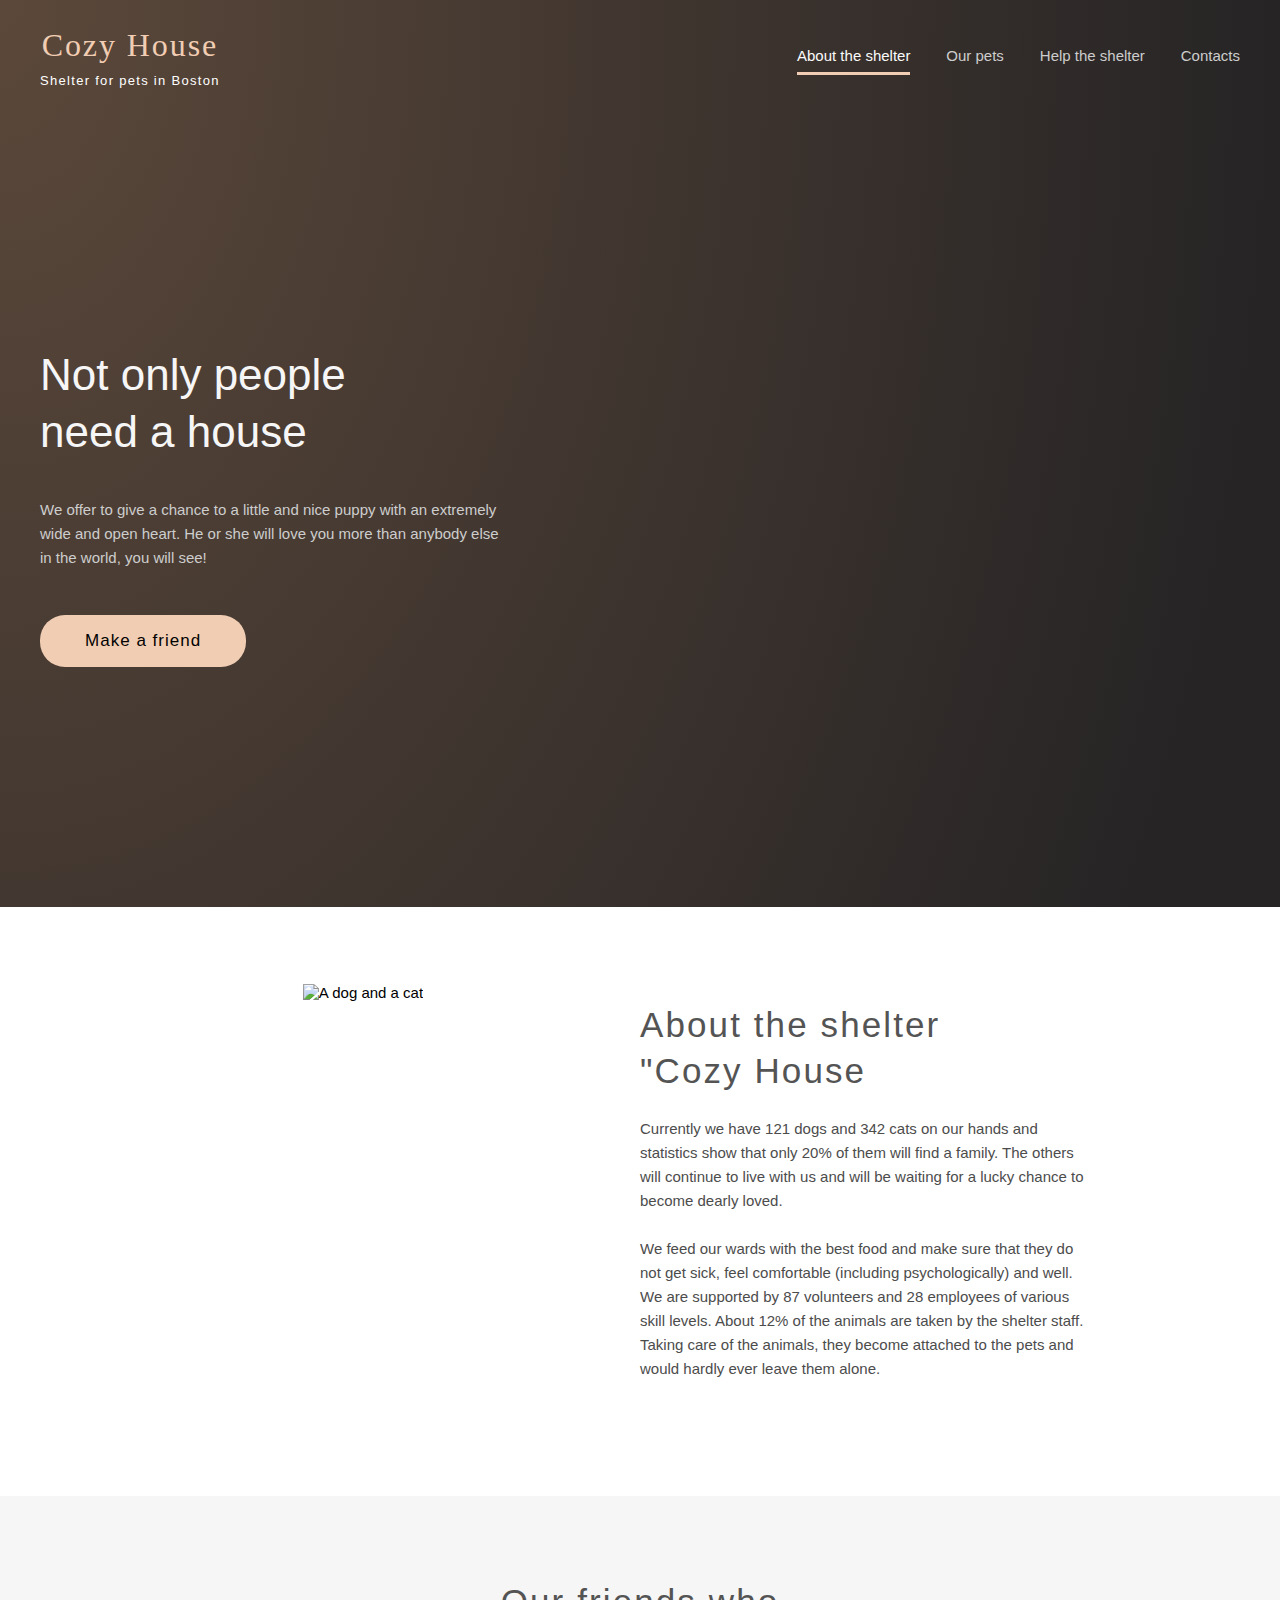
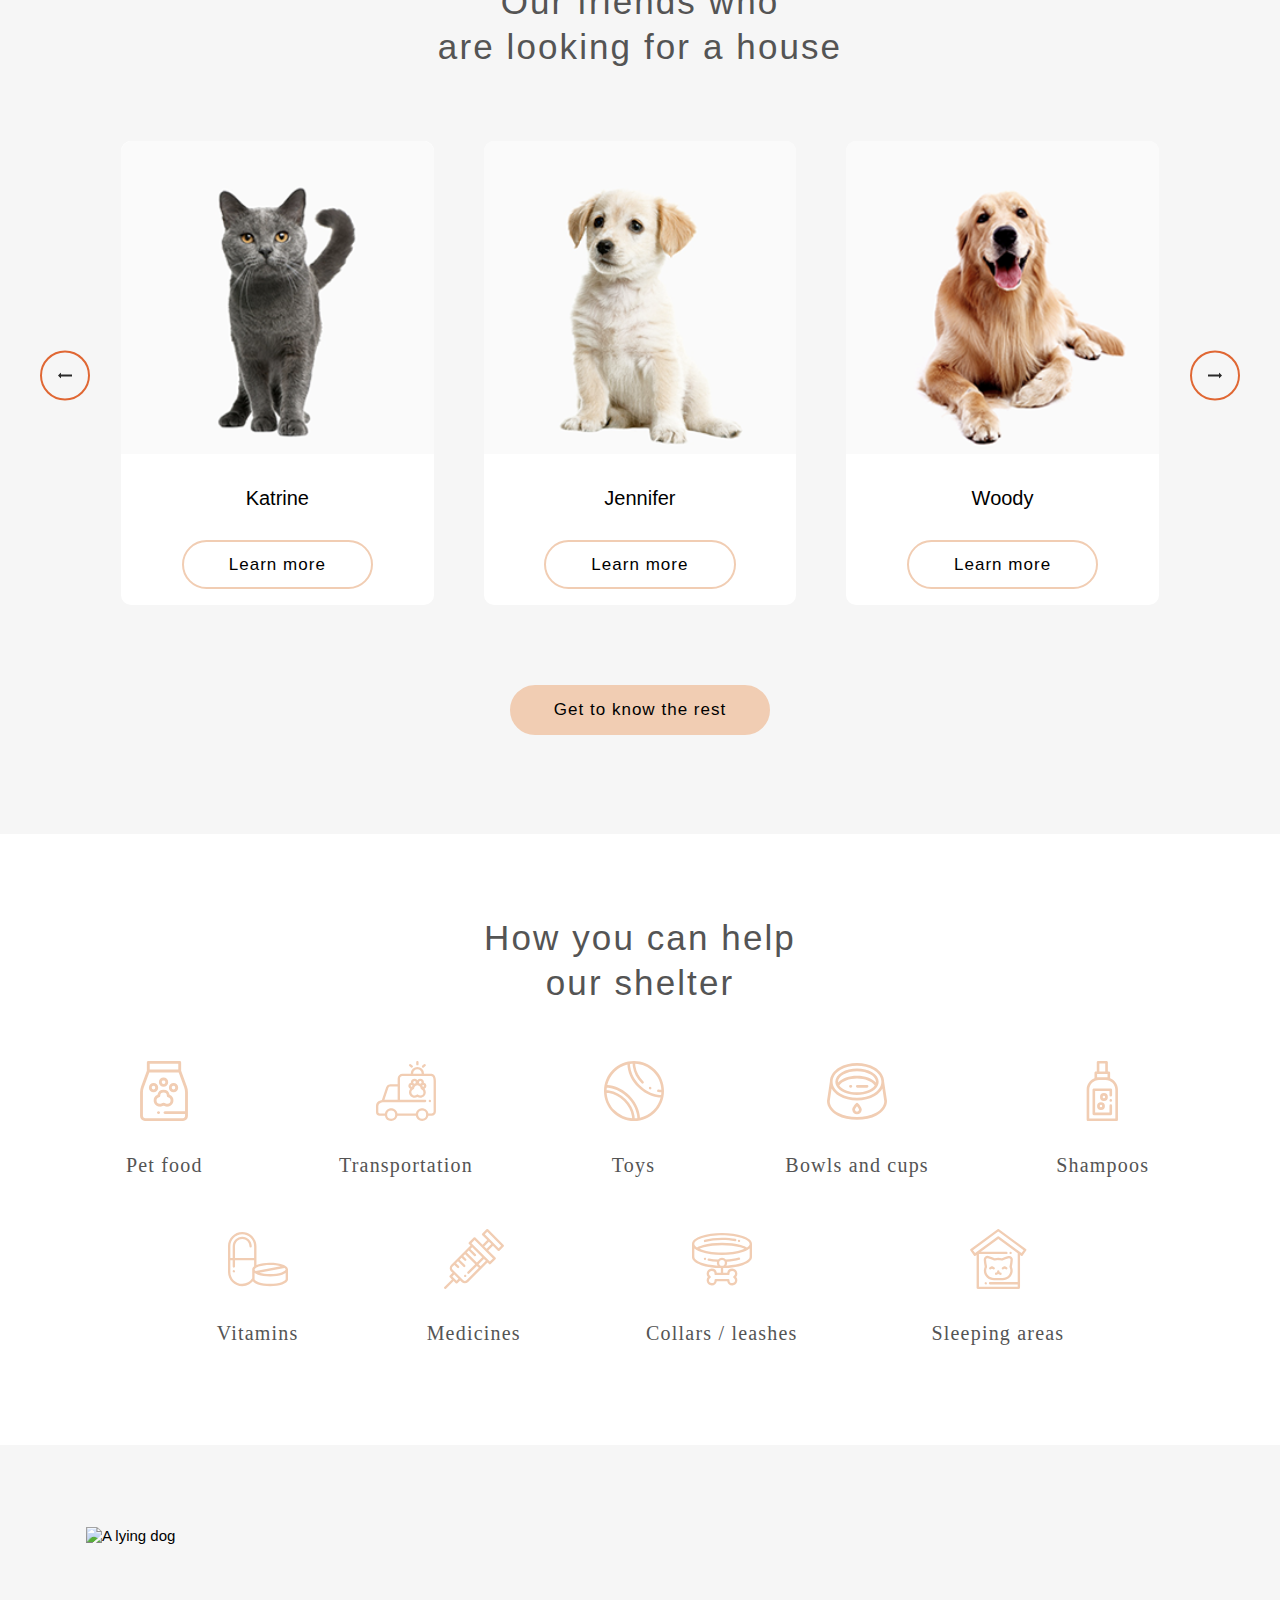
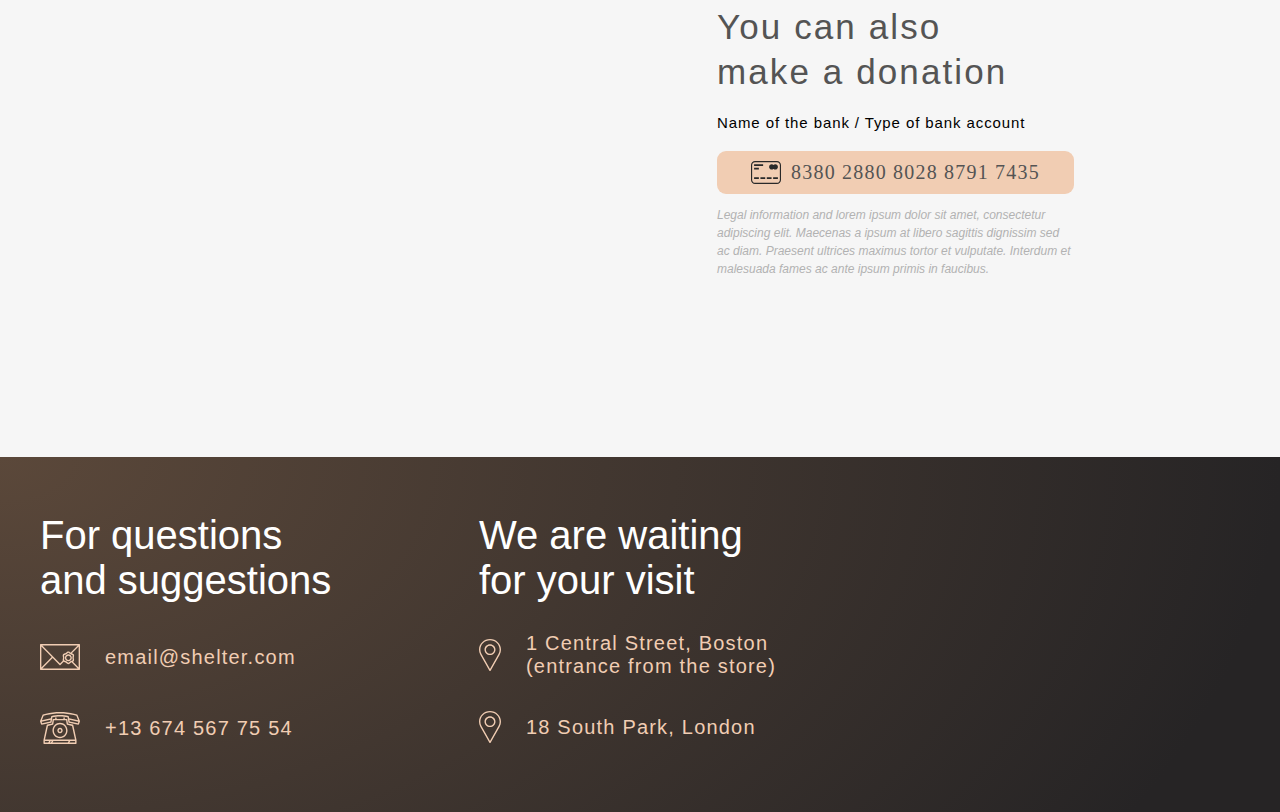
==== shelter/index.html @ 22f63520 "feat: create responsive layout from desktop up to tablet for sections "about", "footer", "in-additio" ====
<!DOCTYPE html>
<html lang="en">

<head>
  <meta charset="UTF-8" />
  <meta http-equiv="X-UA-Compatible" content="IE=edge" />
  <meta name="viewport" content="width=device-width, initial-scale=1.0" />
  <title>Cozy House</title>
  <link rel="icon" href="./assets/icons/favicon.ico" />
  <link rel="stylesheet" href="./css/style.css" />
</head>

<body>
  <div class="start-screen-bg">
    <header class="main-header">
      <div class="container">
        <nav class="nav">
          <a href="#" class="logo">
            <h2 class="logo-title">Cozy House</h2>
            <p class="logo-text">Shelter for pets in Boston</p>
          </a>
          <ul class="menu">
            <li class="menu-item active">
              <a href="#not-only">About the shelter</a>
            </li>
            <li class="menu-item"><a href="/pets.html">Our pets</a></li>
            <li class="menu-item"><a href="#help">Help the shelter</a></li>
            <li class="menu-item"><a href="#main-footer">Contacts</a></li>
          </ul>
        </nav>
      </div>
    </header>
    <section class="not-only" id="not-only">
      <div class="container">
        <div class="not-only-bg">
          <div class="not-only-description">
            <h1 class="section-heading main-heading">
              Not only people need a house
            </h1>
            <p class="not-only-description-paragraph">
              We offer to give a chance to a little and nice puppy with an
              extremely wide and open heart. He or she will love you more than
              anybody else in the world, you will see!
            </p>
            <div class="btn-holder">
              <a class="btn primary-btn" href="#our-friends">Make a friend</a>
            </div>
          </div>
        </div>
      </div>
    </section>
  </div>

  <section class="about">
    <div class="container narrow row">
      <div class="about-image-holder col-50">
        <img src="./assets/img/about-pets.png" class="about-image" alt="A dog and a cat" />
      </div>
      <div class="about-content-holder col-50">
        <h2 class="section-heading about-heading">
          About the shelter<br />
          "Cozy House
        </h2>
        <p class="primary-paragraph">
          Currently we have 121 dogs and 342 cats on our hands and statistics
          show that only 20% of them will find a family. The others will
          continue to live with us and will be waiting for a lucky chance to
          become dearly loved.
        </p>
        <p class="primary-paragraph">
          We feed our wards with the best food and make sure that they do not
          get sick, feel comfortable (including psychologically) and well. We
          are supported by 87 volunteers and 28 employees of various skill
          levels. About 12% of the animals are taken by the shelter staff.
          Taking care of the animals, they become attached to the pets and
          would hardly ever leave them alone.
        </p>
      </div>
    </div>
  </section>

  <section class="our-friends" id="our-friends">
    <div class="container">
      <h2 class="section-heading section-heading-center">
        Our friends who<br />are looking for a house
      </h2>
      <div class="slider row">
        <button class="circle-btn slider-btn left">
          <svg width="14" height="6" viewBox="0 0 14 6" fill="none" xmlns="http://www.w3.org/2000/svg">
            <path d="M14 2V4H3V6L0 3L3 0V2H14Z" fill="#292929" />
          </svg>
        </button>
        <div class="col-33">
          <div class="our-friends-item">
            <img src="./assets/img/pets/katrine.png" alt="Jennifer" />
            <h3>Katrine</h3>
            <a href="" class="secondary-btn">Learn more</a>
          </div>
        </div>
        <div class="col-33">
          <div class="our-friends-item">
            <img src="./assets/img/pets/jennifer.png" alt="Jennifer" />
            <h3>Jennifer</h3>
            <a href="" class="secondary-btn">Learn more</a>
          </div>
        </div>
        <div class="col-33">
          <div class="our-friends-item">
            <img src="./assets/img/pets/woody.png" alt="Jennifer" />
            <h3>Woody</h3>
            <a href="" class="secondary-btn">Learn more</a>
          </div>
        </div>
        <button class="circle-btn slider-btn right">
          <svg width="14" height="6" viewBox="0 0 14 6" fill="none" xmlns="http://www.w3.org/2000/svg">
            <path d="M14 2V4H3V6L0 3L3 0V2H14Z" fill="#292929" />
          </svg>
        </button>
      </div>
    </div>

    <button class="secondary-btn our-friends-btn">
      Get to know the rest
    </button>
  </section>
  <section class="help" id="help">
    <div class="container">
      <h2 class="section-heading section-heading-center">
        How you can help<br />our shelter
      </h2>

      <div class="row">
        <div class="infographic">
          <img src="./assets/icons/icon-pet-food.svg" alt="vitamins" />
          <h3>Pet food</h3>
        </div>
        <div class="infographic">
          <img src="./assets/icons/icon-transportation.svg" alt="vitamins" />
          <h3>Transportation</h3>
        </div>
        <div class="infographic">
          <img src="./assets/icons/icon-toys.svg" alt="vitamins" />
          <h3>Toys</h3>
        </div>
        <div class="infographic">
          <img src="./assets/icons/icon-bowls-and-cups.svg" alt="vitamins" />
          <h3>Bowls and cups</h3>
        </div>
        <div class="infographic">
          <img src="./assets/icons/icon-shampoos.svg" alt="vitamins" />
          <h3>Shampoos</h3>
        </div>
        <div class="infographic">
          <img src="./assets/icons/icon-vitamins.svg" alt="vitamins" />
          <h3>Vitamins</h3>
        </div>
        <div class="infographic">
          <img src="./assets/icons/icon-medicines.svg" alt="vitamins" />
          <h3>Medicines</h3>
        </div>
        <div class="infographic">
          <img src="./assets/icons/icon-collars-leashes.svg" alt="vitamins" />
          <h3>Collars / leashes</h3>
        </div>
        <div class="infographic">
          <img src="./assets/icons/icon-sleeping-area.svg" alt="vitamins" />
          <h3>Sleeping areas</h3>
        </div>
      </div>
    </div>
  </section>
  <section class="in-addition">
    <div class="container narrow">
      <div class="row">
        <div class="col-50 donation-dog-image">
          <img src="./assets/img/donation-dog.png" alt="A lying dog" />
        </div>
        <div class="col-50 text-content">
          <h2 class="section-heading in-addition-heading">
            You can also <br> make a donation
          </h2>
          <h4 class="bank-info">Name of the bank / Type of bank account</h4>
          <div class="bank-card">
            <img class="credit-card-img" src="./assets/icons/credit-card.svg" alt="Credit Card">
            <p class="bank-card-num">8380 2880 8028 8791 7435</p>
          </div>
          <p class="legality-info">Legal information and lorem ipsum dolor sit amet, consectetur adipiscing elit.
            Maecenas a ipsum at libero sagittis dignissim sed ac diam. Praesent ultrices maximus tortor et vulputate.
            Interdum et malesuada fames ac ante ipsum primis in faucibus.</p>
        </div>
      </div>
    </div>
  </section>
  <footer class="main-footer" id="main-footer">
    <div class="container">
      <div class="row">
        <div class="col-33">
          <h2 class="footer-header">
            For questions<br />
            and suggestions
          </h2>
          <div class="footer-content">
            <img src="assets/icons/mail.svg" alt="" class="footer-icon" />
            <span class="footer-content-details">email@shelter.com</span>
          </div>
          <div class="footer-content">
            <img src="assets/icons/phone.svg" alt="" class="footer-icon" />
            <span class="footer-content-details">+13 674 567 75 54 </span>
          </div>
        </div>

        <div class="col-33">
          <h2 class="footer-header">
            We are waiting <br />
            for your visit
          </h2>
          <div class="footer-content right">
            <img src="assets/icons/pin.svg" alt="" class="footer-icon" />
            <span class="footer-content-details">1 Central Street, Boston (entrance from the store)
            </span>
          </div>
          <div class="footer-content right">
            <img src="assets/icons/pin.svg" alt="" class="footer-icon" />
            <span class="footer-content-details">18 South Park, London</span>
          </div>
        </div>
        <div class="col-33 dog-bg"></div>
      </div>
    </div>
  </footer>
</body>

</html>
---- shelter/css/style.css ----
@charset "UTF-8";
/* |SECTION PROPERTIES|  */
/* background colors */
/* font-colors */
/* |FONT PROPERTIES| */
/* font sizes */
/*font weights */
/* Buttons and sections bg colors */
/* || LAYOUT ||  */
article,
aside,
details,
figcaption,
figure,
footer,
header,
hgroup,
nav,
section,
summary {
  display: block;
}

audio,
canvas,
video {
  display: inline-block;
}

audio:not([controls]) {
  display: none;
  height: 0;
}

[hidden], template {
  display: none;
}

html {
  background: #fff;
  color: #000;
  -webkit-text-size-adjust: 100%;
  -ms-text-size-adjust: 100%;
}

html,
button,
input,
select,
textarea {
  font-family: sans-serif;
}

body {
  margin: 0;
}

a {
  background: transparent;
}
a:focus {
  outline: thin dotted;
}
a:hover, a:active {
  outline: 0;
}

h1 {
  font-size: 2em;
  margin: 0.67em 0;
}

h2 {
  font-size: 1.5em;
  margin: 0.83em 0;
}

h3 {
  font-size: 1.17em;
  margin: 1em 0;
}

h4 {
  font-size: 1em;
  margin: 1.33em 0;
}

h5 {
  font-size: 0.83em;
  margin: 1.67em 0;
}

h6 {
  font-size: 0.75em;
  margin: 2.33em 0;
}

abbr[title] {
  border-bottom: 1px dotted;
}

b,
strong {
  font-weight: bold;
}

dfn {
  font-style: italic;
}

mark {
  background: #ff0;
  color: #000;
}

code,
kbd,
pre,
samp {
  font-family: monospace, serif;
  font-size: 1em;
}

pre {
  white-space: pre;
  white-space: pre-wrap;
  word-wrap: break-word;
}

q {
  quotes: "“" "”" "‘" "’";
}

q:before, q:after {
  content: "";
  content: none;
}

small {
  font-size: 80%;
}

sub,
sup {
  font-size: 75%;
  line-height: 0;
  position: relative;
  vertical-align: baseline;
}

sup {
  top: -0.5em;
}

sub {
  bottom: -0.25em;
}

img {
  border: 0;
}

svg:not(:root) {
  overflow: hidden;
}

figure {
  margin: 0;
}

fieldset {
  border: 1px solid #c0c0c0;
  margin: 0 2px;
  padding: 0.35em 0.625em 0.75em;
}

legend {
  border: 0;
  padding: 0;
  white-space: normal;
}

button,
input,
select,
textarea {
  font-family: inherit;
  font-size: 100%;
  margin: 0;
  vertical-align: baseline;
}

button, input {
  line-height: normal;
}

button,
select {
  text-transform: none;
}

button,
html input[type=button],
input[type=reset],
input[type=submit] {
  -webkit-appearance: button;
  cursor: pointer;
}

button[disabled],
input[disabled] {
  cursor: default;
}

button::-moz-focus-inner, input::-moz-focus-inner {
  border: 0;
  padding: 0;
}

textarea {
  overflow: auto;
  vertical-align: top;
}

table {
  border-collapse: collapse;
  border-spacing: 0;
}

input[type=search] {
  -webkit-appearance: textfield;
  -moz-box-sizing: content-box;
  -webkit-box-sizing: content-box;
  box-sizing: content-box;
}
input[type=search]::-webkit-search-cancel-button, input[type=search]::-webkit-search-decoration {
  -webkit-appearance: none;
}
input[type=checkbox], input[type=radio] {
  box-sizing: border-box;
  padding: 0;
}

* {
  box-sizing: border-box;
}

html {
  scroll-behavior: smooth;
}

body {
  font-family: Arial, Helvetica, sans-serif;
  font-size: 15px;
}

ul {
  list-style-type: none;
  margin: 0;
  padding: 0;
}

section {
  padding: 77px 0;
}

img {
  width: 100%;
}

a,
a,
a:visited {
  text-decoration: none;
  color: inherit;
  cursor: pointer;
  font-family: Arial, Helvetica, sans-serif;
}

h1,
h2,
h3,
h4,
h5,
h6 {
  font-family: Georgia, sans-serif;
  font-weight: 400;
}

.section-heading {
  color: #545454;
  font-size: 35px;
  margin-top: 0;
  margin-bottom: 32px;
  letter-spacing: 0.06em;
  line-height: 130%;
}
.section-heading.section-heading-center {
  text-align: center;
  line-height: 45px;
}

.primary-paragraph {
  font-weight: 400;
  font-size: 15px;
  line-height: 24px;
  color: #4C4C4C;
}

/* .secondary-paragraph {
  font-weight: 400;
  font-size: 15px;
  letter-spacing: 0.06em;
  line-height: 110%;
} */
.secondary-btn, .primary-btn {
  font-family: Georgia, sans-serif;
  font-weight: 400;
  font-size: 17px;
  background-color: transparent;
  border-radius: 25px;
  border: 0;
  letter-spacing: 0.06em;
}
.secondary-btn:disabled, .primary-btn:disabled {
  background-color: initial;
  color: #e06733;
}
.active.secondary-btn, .active.primary-btn {
  color: #fff;
  background-color: #e06733;
}

.primary-btn {
  margin-top: 30px;
  padding: 16px 45px;
  background-color: #f1cdb3;
  color: #010201;
  display: inline-block;
}
.primary-btn:hover {
  background-color: #fddcc4;
  transition: all 0.3s;
}
.primary-btn a {
  font-size: 17px;
  font-family: initial;
  letter-spacing: inherit;
}

.secondary-btn {
  font-family: Georgia, sans-serif;
  border: 2px solid #f1cdb3;
  min-width: 187px;
  padding: 13px 45px;
  margin-inline: 15px;
}
.secondary-btn:hover {
  background-color: #fddcc4;
  border-color: #fddcc4;
  transition: all 0.3s;
}

.circle-btn {
  border: #e06733 2px solid;
  border-radius: 50%;
  display: block;
  background-color: transparent;
  width: 50px;
  height: 50px;
}

.our-friends-item {
  text-align: center;
  margin: auto;
  border-radius: 10px;
  background: #ffffff;
  overflow: hidden;
  padding-bottom: 30px;
  margin-top: 30px;
  cursor: pointer;
  transition: all 0.3s;
}
.our-friends-item:hover {
  box-shadow: 0 5px 20px rgba(0, 0, 0, 0.25);
}
.our-friends-item h3 {
  margin: 30px 0 45px;
  font-size: 20px;
}

.container {
  max-width: 1200px;
  margin: auto;
}
.container.narrow {
  max-width: 1108px;
}
@media (max-width: 1200px) {
  .container.narrow {
    max-width: 960px;
  }
}
@media (max-width: 992px) {
  .container.narrow {
    max-width: 430px;
  }
}
@media (max-width: 576px) {
  .container.narrow {
    max-width: 100%;
  }
}
@media (max-width: 1200px) {
  .container {
    max-width: 960px;
  }
}
@media (max-width: 992px) {
  .container {
    max-width: 720px;
  }
}
@media (max-width: 576px) {
  .container {
    max-width: 100%;
    padding: 0 25px;
  }
}

.row {
  display: flex;
  flex-wrap: wrap;
  flex-direction: row;
}

.col-50 {
  width: 50%;
}
@media (max-width: 992px) {
  .col-50 {
    width: 100%;
  }
}

.col-33 {
  width: 33.33%;
}
@media (max-width: 768px) {
  .col-33 {
    width: 100%;
  }
}

.col-25 {
  width: 25%;
}
@media (max-width: 992px) {
  .col-25 {
    width: 50%;
  }
}
@media (max-width: 576px) {
  .col-25 {
    width: 100%;
  }
}

.main-header {
  font-weight: 400;
}
.main-header .nav {
  display: flex;
  flex-wrap: nowrap;
  flex-direction: row;
  justify-content: space-between;
  align-items: center;
  padding-block: 14px;
}
.main-header .nav .logo {
  align-self: flex-start;
  text-align: center;
}
.main-header .nav .logo .logo-title {
  font-family: "Georgia";
  font-style: normal;
  font-size: 32px;
  line-height: 35px;
  letter-spacing: 0.06em;
  color: #F1CDB3;
  margin: 14px 0 10px;
}
.main-header .nav .logo .logo-text {
  font-family: "Arial";
  font-style: normal;
  font-size: 13px;
  line-height: 15px;
  letter-spacing: 0.1em;
  color: #FFFFFF;
  margin: 0;
}
.main-header .nav .menu {
  flex-basis: 443px;
  display: flex;
  flex-wrap: nowrap;
  flex-direction: row;
  justify-content: space-between;
}
.main-header .nav .menu .menu-item {
  font-family: Georgia, sans-serif;
  font-weight: 400;
  padding: 19px 0 8px;
}
.main-header .nav .menu .menu-item.active {
  border-bottom: 3px solid #F1CDB3;
}
.main-header .nav .menu .menu-item.active a {
  color: #FAFAFA;
}
.main-header .nav .menu .menu-item a {
  color: #CDCDCD;
}
.main-header .nav .menu .menu-item a:hover {
  color: #FAFAFA;
  transition: color 0.3s;
}

.not-only {
  padding: 77px 0 0;
}
@media (max-width: 992px) {
  .not-only {
    padding: 0;
  }
}
.not-only .not-only-bg {
  background-image: url(../assets/img/start-screen-puppy.png);
  background-repeat: no-repeat;
  background-position-x: right;
  padding-top: 0;
}
@media (max-width: 992px) {
  .not-only .not-only-bg {
    height: 1065px;
    background-position: 140px bottom;
    background-size: 80%;
    margin: auto;
  }
}
.not-only .not-only-bg .not-only-description {
  max-width: 472px;
  font-size: 20px;
  padding: 167px 0 240px;
  margin-right: auto;
}
@media (max-width: 992px) {
  .not-only .not-only-bg .not-only-description {
    padding: 50px 0;
    margin: auto;
  }
  .not-only .not-only-bg .not-only-description .btn-holder {
    text-align: center;
  }
}
.not-only .not-only-bg .not-only-description .main-heading {
  font-size: 44px;
  font-weight: 400;
  color: #F6F6F6;
  width: 67%;
  line-height: 57px;
  letter-spacing: initial;
  margin-bottom: 38px;
}
.not-only .not-only-bg .not-only-description-paragraph {
  font-family: "Arial";
  font-style: normal;
  font-weight: 400;
  font-size: 15px;
  line-height: 24px;
  color: #cdcdcd;
}

.about {
  padding-bottom: 100px;
}
@media (max-width: 992px) {
  .about {
    padding-top: 60px;
  }
}
.about .about-image-holder {
  text-align: center;
}
@media (max-width: 992px) {
  .about .about-image-holder {
    order: 1;
    margin-top: 60px;
  }
}
.about .about-image-holder .about-image {
  height: 100%;
  width: auto;
}
.about .about-content-holder {
  padding-right: 100px;
}
@media (max-width: 992px) {
  .about .about-content-holder {
    padding: 0;
  }
}
.about .about-content-holder h2 {
  margin-top: 18px;
  margin-bottom: 24px;
}
.about .about-content-holder .primary-paragraph:nth-of-type(1) {
  margin-bottom: 24px;
}

.our-friends {
  position: relative;
  text-align: center;
  padding: 83px 0 99px;
  background: #f6f6f6;
}
.our-friends .our-friends-btn {
  background: #f1cdb3;
  padding: 13px 42px;
}
.our-friends .our-friends-btn:hover {
  background: #fddcc4;
  border-color: #fddcc4;
}
.our-friends .slider {
  padding: 0 56px;
  position: relative;
  margin-bottom: 80px;
  margin-top: 42px;
}
.our-friends .slider .col-33 {
  padding: 0 25px;
}
@media (max-width: 768px) {
  .our-friends .slider .col-33:nth-of-type(1) {
    display: none;
  }
  .our-friends .slider .col-33 {
    width: 50%;
  }
}
.our-friends button.slider-btn {
  position: absolute;
  top: 50%;
  transform: translateY(-15%);
}
.our-friends button.slider-btn svg {
  position: absolute;
  top: 50%;
  left: 50%;
  transform: translate(-50%, -50%);
}
.our-friends button.slider-btn.right {
  right: 0;
}
.our-friends button.slider-btn.right > svg {
  transform: translate(-50%, -50%) rotate(180deg);
}
.our-friends button.slider-btn.left {
  left: 0;
}
.our-friends button.slider-btn.right:hover, .our-friends button.slider-btn.left:hover {
  transition: all 0.3s;
  background: #fddcc4;
  border-color: #fddcc4;
}

.help {
  padding-top: 81px;
  padding-bottom: 48px;
}
.help .section-heading {
  margin-bottom: 56px;
}
.help .row {
  justify-content: center;
  text-align: center;
  padding: 0px 20px 0 7px;
}
.help .row .infographic {
  width: 20%;
  margin-bottom: 32px;
  padding: 0 13px;
}
@media (max-width: 768px) {
  .help .row .infographic {
    width: 33.33%;
  }
}
.help .row .infographic h3 {
  font-size: 20px;
  font-family: "Georgia";
  line-height: 115%;
  letter-spacing: 0.06em;
  color: #545454;
}
.help .row .infographic img {
  max-height: 60px;
  width: auto;
  margin-bottom: 10px;
}
.help .row .infographic:nth-of-type(2) {
  padding-left: 27px;
}
@media (max-width: 768px) {
  .help .row .infographic:nth-of-type(2) {
    padding-left: initial;
  }
}
.help .row .infographic:nth-of-type(4) {
  padding-right: 35px;
}
@media (max-width: 768px) {
  .help .row .infographic:nth-of-type(4) {
    padding-right: initial;
  }
}
.help .row .infographic:nth-of-type(6) {
  padding-right: 61px;
}
@media (max-width: 768px) {
  .help .row .infographic:nth-of-type(6) {
    padding-right: initial;
  }
}
.help .row .infographic:nth-of-type(7) {
  padding-right: 98px;
}
@media (max-width: 768px) {
  .help .row .infographic:nth-of-type(7) {
    padding-right: initial;
  }
}
.help .row .infographic:nth-of-type(8) {
  padding-right: 58px;
  padding-left: 0;
}
@media (max-width: 768px) {
  .help .row .infographic:nth-of-type(8) {
    padding-right: initial;
    padding-left: initial;
  }
}
.help .row .infographic:nth-of-type(9) {
  padding-left: 38px;
}
@media (max-width: 768px) {
  .help .row .infographic:nth-of-type(9) {
    padding-right: initial;
  }
}

.in-addition {
  padding: 82px 0 90px;
  background: #f6f6f6;
}
.in-addition .text-content {
  padding: 77px;
  padding-right: 120px;
}
@media (max-width: 992px) {
  .in-addition .text-content {
    padding: 0 26px;
  }
}
.in-addition .bank-info {
  letter-spacing: 0.06em;
  line-height: 110%;
}
.in-addition .bank-card {
  background-color: #F1CDB3;
  border-radius: 9px;
  display: flex;
  padding: 10px;
  justify-content: center;
}
.in-addition .bank-card .credit-card-img {
  width: initial;
  margin-right: 10px;
}
.in-addition .bank-card .bank-card-num {
  font-family: "Georgia";
  font-size: 20px;
  line-height: 115%;
  letter-spacing: 0.06em;
  color: #545454;
  margin: 0;
}
.in-addition .legality-info {
  font-style: italic;
  font-size: 12px;
  line-height: 150%;
  color: #b2b2b2;
}
.in-addition .in-addition-heading {
  margin-bottom: 16px;
}
@media (max-width: 992px) {
  .in-addition .col-50 {
    width: 100%;
  }
  .in-addition .col-50.donation-dog-image {
    order: 1;
    padding: 75px 0 25px;
    transform: scale(1.2);
  }
}

.pets {
  padding: 100px 0;
}
.pets .row {
  margin: 0 -15px;
}
.pets .col-25 {
  padding: 0 15px;
}
.pets .pagination {
  display: flex;
  flex-wrap: wrap;
  flex-direction: row;
  justify-content: center;
  margin-top: 70px;
}
.pets .pagination .pagination-link {
  margin: 0 11px;
  position: relative;
  line-height: 50px;
  text-align: center;
  letter-spacing: 2px;
  font-weight: 700;
  font-size: 22px;
}
.pets .pagination .pagination-link span {
  position: absolute;
  font-family: Georgia, "Times New Roman", Times, serif;
  font-size: 20px;
  line-height: 78%;
  color: #292929;
  letter-spacing: 0.06em;
  top: 50%;
  left: 50%;
  transform: translate(-50%, -50%);
}

.main-footer {
  background: url("../assets/img/noise_transparent.png"), radial-gradient(100% 215.42% at 0% 0%, #5b483a 0%, #262425 100%);
  /*   .footer-content:nth-child(2):first-of-type {
    padding-top: 20px;
  } */
}
@media (max-width: 992px) {
  .main-footer .container {
    max-width: 640px;
  }
}
.main-footer .col-33 {
  padding-bottom: 45px;
  padding-top: 56px;
}
@media (max-width: 992px) {
  .main-footer .col-33 {
    width: 50%;
    padding-top: 30px;
  }
}
.main-footer .col-33:nth-of-type(3) {
  margin-top: 45px;
  margin-bottom: 5px;
}
@media (max-width: 992px) {
  .main-footer .col-33:nth-of-type(3) {
    margin-top: 0;
  }
}
.main-footer .col-33:nth-of-type(2),
.main-footer .col-33:nth-of-type(3) {
  padding-left: 39px;
}
@media (max-width: 992px) {
  .main-footer .col-33:nth-of-type(2),
.main-footer .col-33:nth-of-type(3) {
    padding-left: 20px;
  }
}
.main-footer .dog-bg {
  background-image: url("../assets/img/footer-puppy.png");
  background-size: contain;
  background-position: right;
  background-repeat: no-repeat;
  min-height: 300px;
}
@media (max-width: 992px) {
  .main-footer .dog-bg {
    width: 100%;
    background-position: center;
  }
}
.main-footer .footer-header {
  color: #fff;
  font-size: 40px;
  margin-top: 0;
  margin-bottom: 20px;
}
.main-footer .footer-content {
  font-size: 20px;
  line-height: 23px;
  color: #F1CDB3;
  letter-spacing: 0.06em;
  display: flex;
  align-items: center;
  padding: 21px 0px;
  font-family: Georgia, sans-serif;
}
.main-footer .footer-content.right {
  padding: 9px 0 24px;
}
.main-footer .footer-content .footer-icon {
  height: 100%;
  width: auto;
}
.main-footer .footer-content .footer-content-details {
  margin-left: 25px;
}

.start-screen-bg {
  background: url("../assets/img/noise_transparent.png"), radial-gradient(100% 215.42% at 0% 0%, #5b483a 0%, #262425 100%);
}/*# sourceMappingURL=style.css.map */
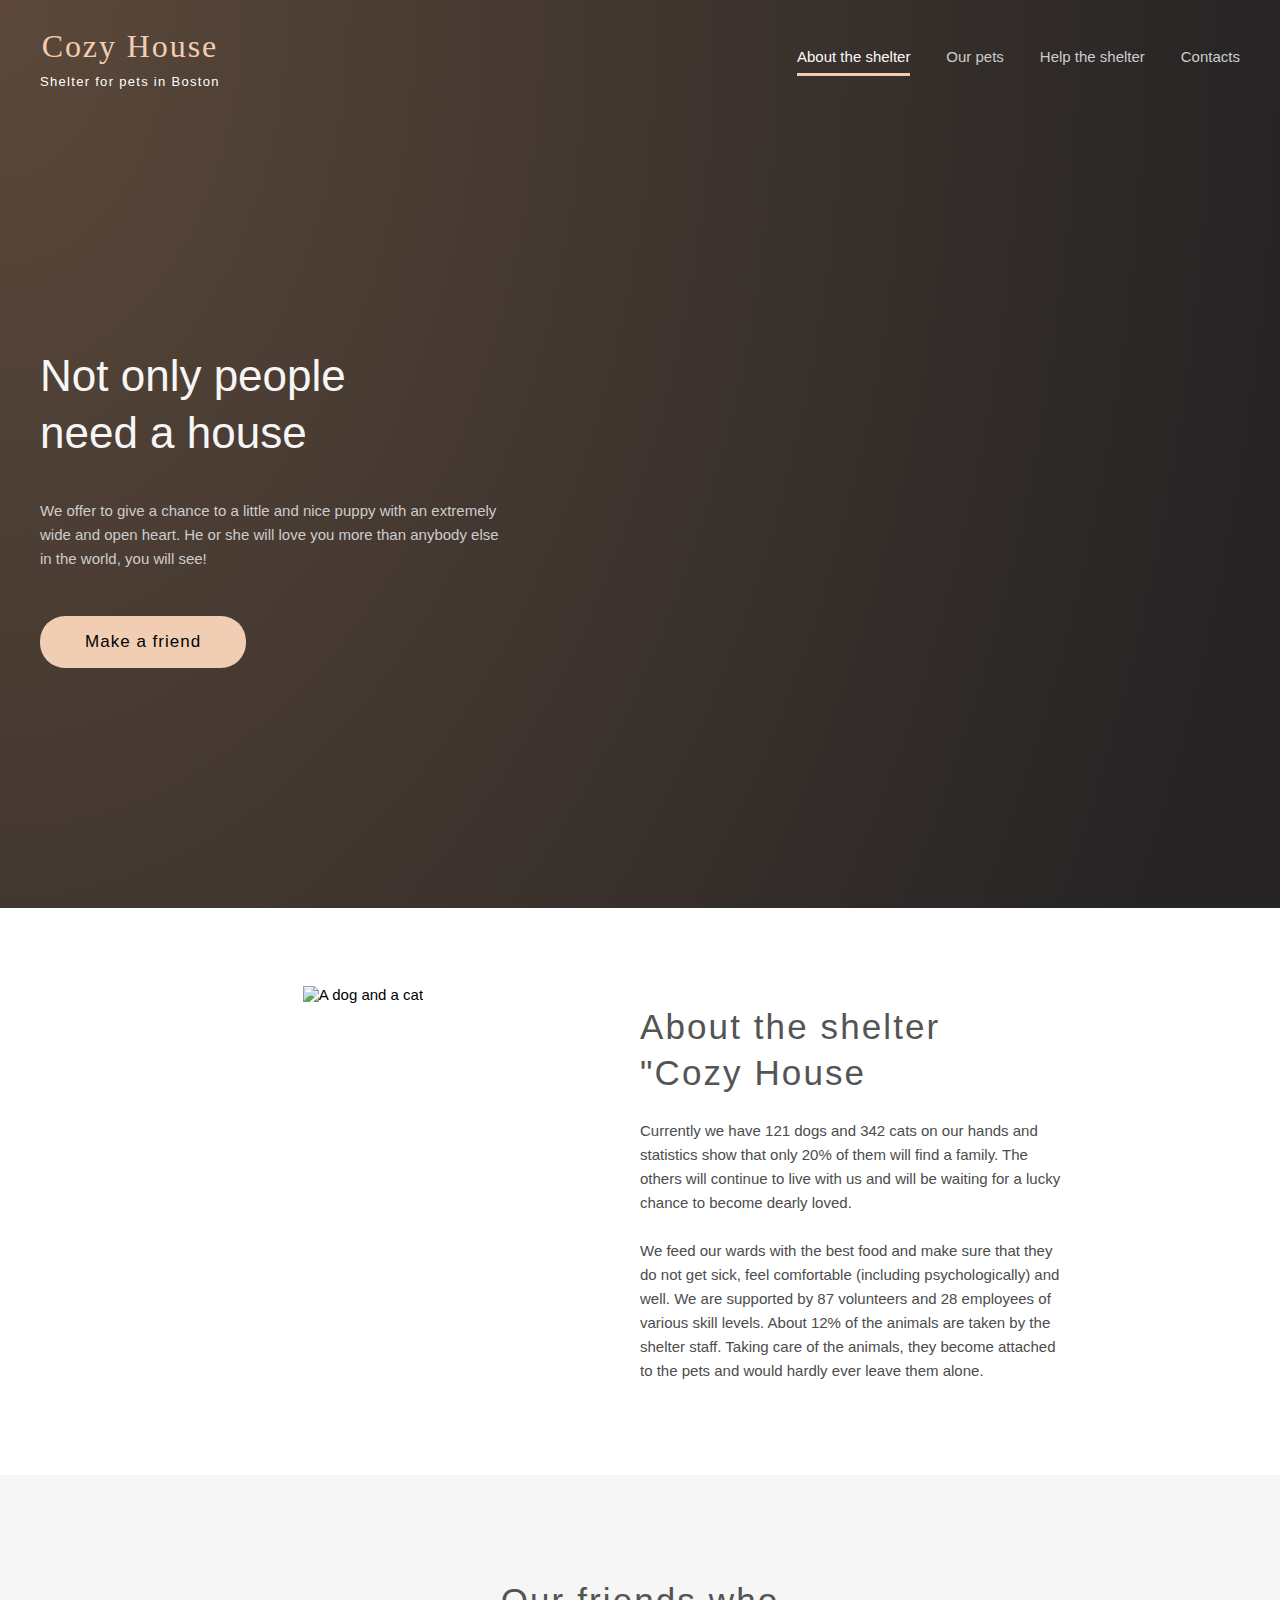
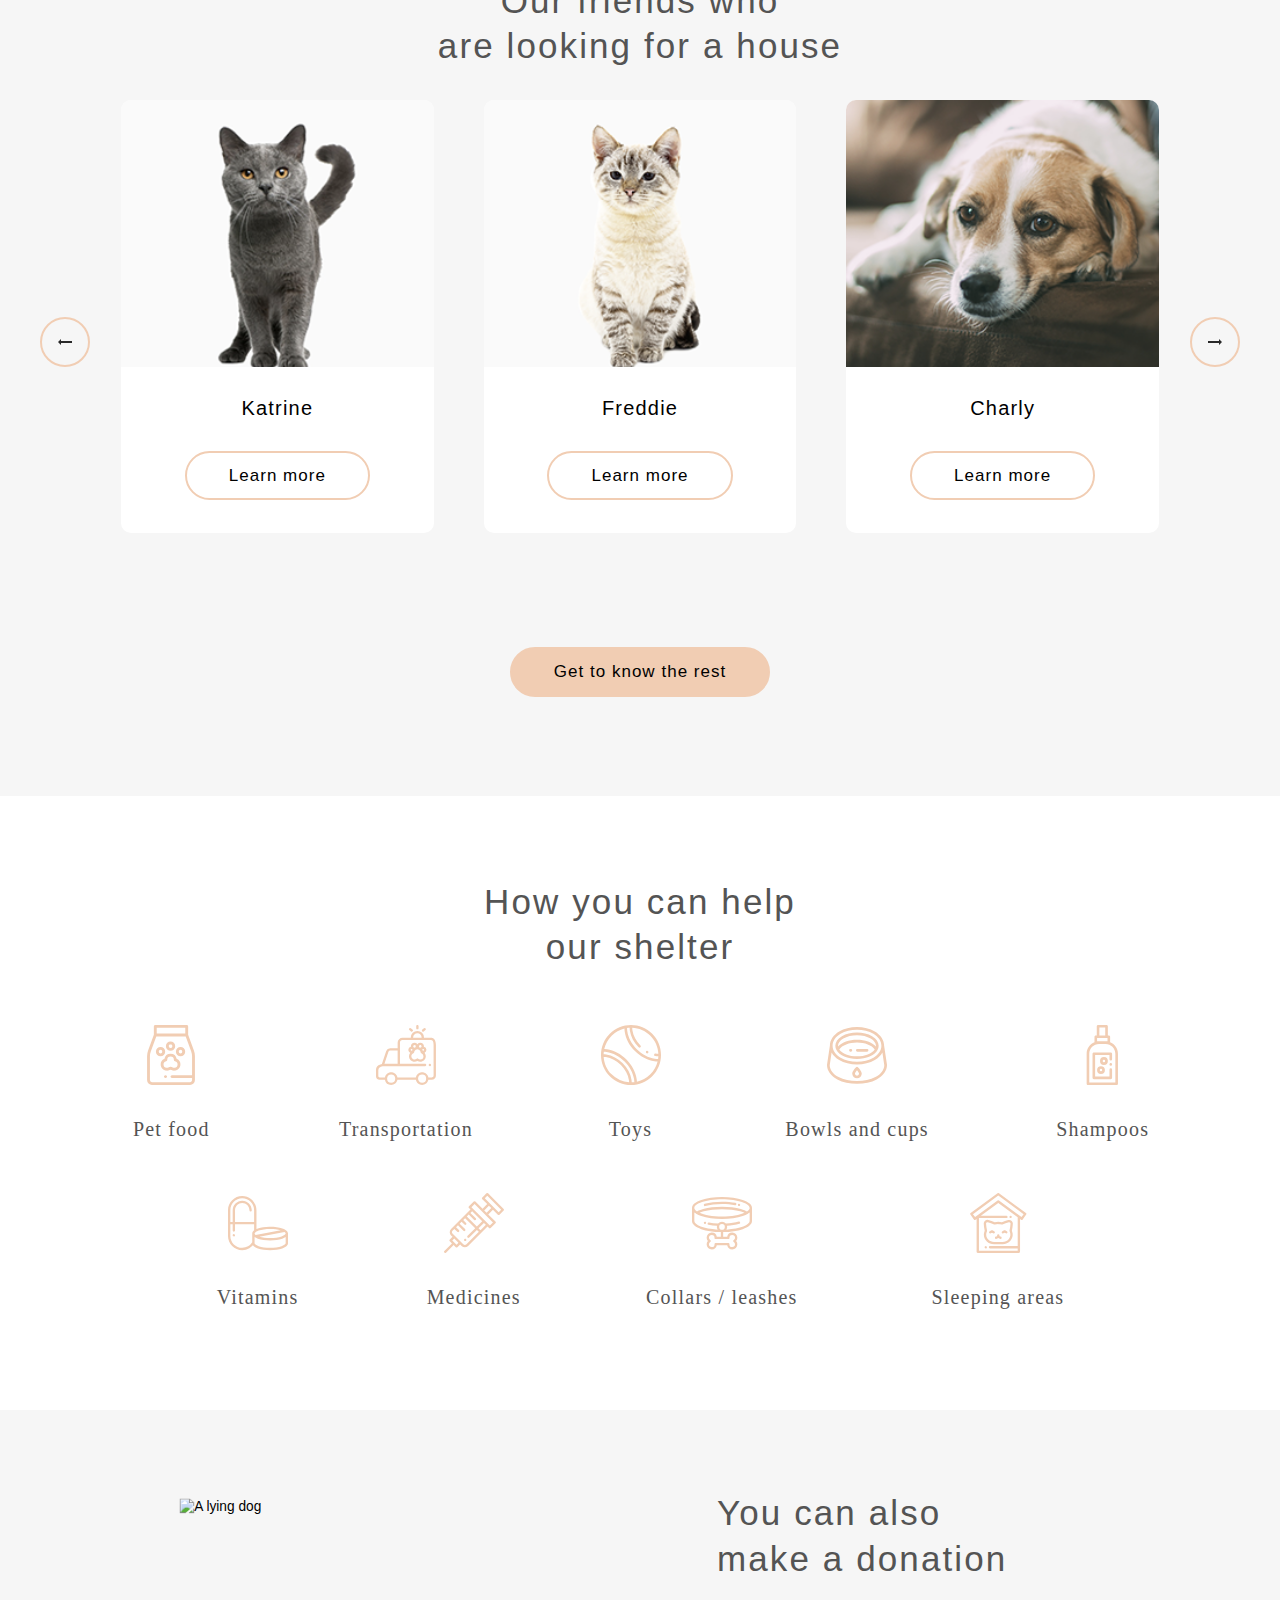
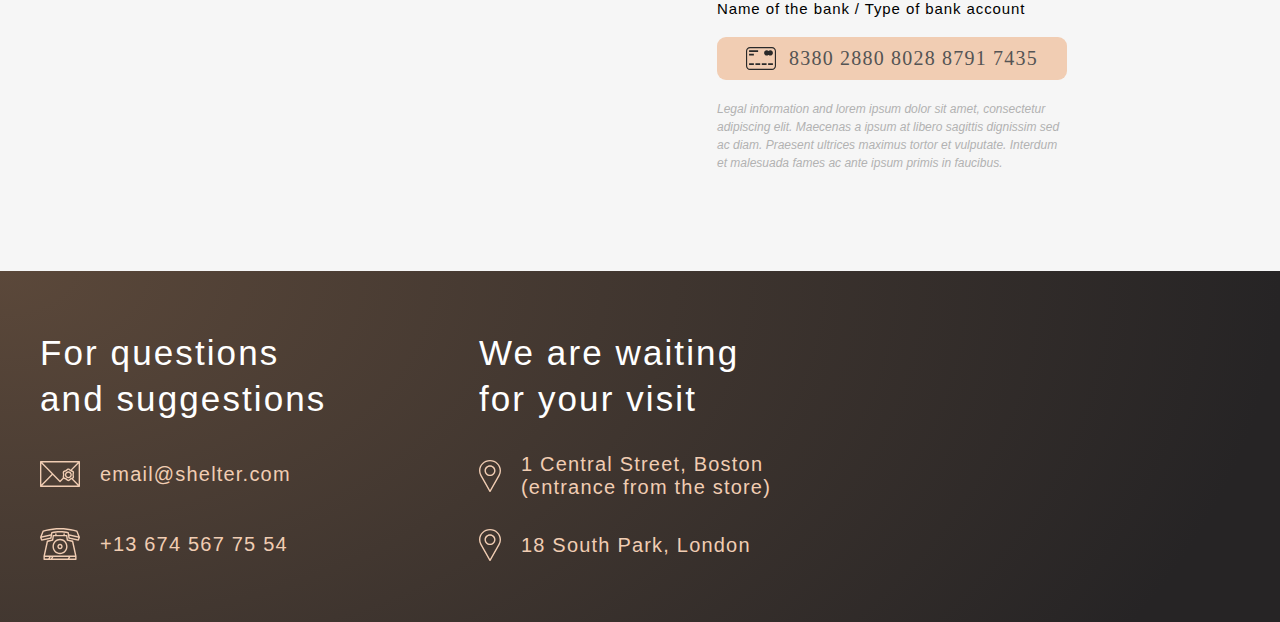
==== commit fef1cf5b: "Merge pull request #24 from rolling-scopes-school/shelter-part3" ====
--- a/shelter/index.html
+++ b/shelter/index.html
@@ -23,10 +23,13 @@
             <li class="menu-item active">
               <a href="#not-only">About the shelter</a>
             </li>
-            <li class="menu-item"><a href="/pets.html">Our pets</a></li>
+            <li class="menu-item"><a href="./pets.html">Our pets</a></li>
             <li class="menu-item"><a href="#help">Help the shelter</a></li>
             <li class="menu-item"><a href="#main-footer">Contacts</a></li>
           </ul>
+          <div class="mobile-hamburger">
+            <span class="hamburger-line"></span>
+          </div>
         </nav>
       </div>
     </header>
@@ -90,28 +93,10 @@
             <path d="M14 2V4H3V6L0 3L3 0V2H14Z" fill="#292929" />
           </svg>
         </button>
-        <div class="col-33">
-          <div class="our-friends-item">
-            <img src="./assets/img/pets/katrine.png" alt="Jennifer" />
-            <h3>Katrine</h3>
-            <a href="" class="secondary-btn">Learn more</a>
-          </div>
-        </div>
-        <div class="col-33">
-          <div class="our-friends-item">
-            <img src="./assets/img/pets/jennifer.png" alt="Jennifer" />
-            <h3>Jennifer</h3>
-            <a href="" class="secondary-btn">Learn more</a>
-          </div>
-        </div>
-        <div class="col-33">
-          <div class="our-friends-item">
-            <img src="./assets/img/pets/woody.png" alt="Jennifer" />
-            <h3>Woody</h3>
-            <a href="" class="secondary-btn">Learn more</a>
-          </div>
-        </div>
-        <button class="circle-btn slider-btn right">
+          <div class="slider-wrapper">
+            <div class="slider-holder"></div>
+          </div>
+          <button class="circle-btn slider-btn right">
           <svg width="14" height="6" viewBox="0 0 14 6" fill="none" xmlns="http://www.w3.org/2000/svg">
             <path d="M14 2V4H3V6L0 3L3 0V2H14Z" fill="#292929" />
           </svg>
@@ -195,7 +180,7 @@
     <div class="container">
       <div class="row">
         <div class="col-33">
-          <h2 class="footer-header">
+          <h2 class="section-heading footer-header">
             For questions<br />
             and suggestions
           </h2>
@@ -210,7 +195,7 @@
         </div>
 
         <div class="col-33">
-          <h2 class="footer-header">
+          <h2 class="section-heading footer-header">
             We are waiting <br />
             for your visit
           </h2>
@@ -228,6 +213,7 @@
       </div>
     </div>
   </footer>
+
+    <script src="index.js"></script>
 </body>
-
 </html>--- a/shelter/css/style.css
+++ b/shelter/css/style.css
@@ -295,9 +295,22 @@
   letter-spacing: 0.06em;
   line-height: 130%;
 }
+@media (max-width: 576px) {
+  .section-heading {
+    font-size: 25px;
+    text-align: center;
+  }
+}
 .section-heading.section-heading-center {
   text-align: center;
   line-height: 45px;
+}
+@media (max-width: 576px) {
+  .section-heading.section-heading-center {
+    font-size: 25px;
+    text-align: center;
+    line-height: 130%;
+  }
 }
 
 .primary-paragraph {
@@ -305,6 +318,11 @@
   font-size: 15px;
   line-height: 24px;
   color: #4C4C4C;
+}
+@media (max-width: 576px) {
+  .primary-paragraph {
+    text-align: justify;
+  }
 }
 
 /* .secondary-paragraph {
@@ -313,6 +331,11 @@
   letter-spacing: 0.06em;
   line-height: 110%;
 } */
+.number {
+  font-size: 30px;
+  font-weight: bold;
+}
+
 .secondary-btn, .primary-btn {
   font-family: Georgia, sans-serif;
   font-weight: 400;
@@ -322,10 +345,6 @@
   border: 0;
   letter-spacing: 0.06em;
 }
-.secondary-btn:disabled, .primary-btn:disabled {
-  background-color: initial;
-  color: #e06733;
-}
 .active.secondary-btn, .active.primary-btn {
   color: #fff;
   background-color: #e06733;
@@ -347,13 +366,21 @@
   font-family: initial;
   letter-spacing: inherit;
 }
+@media (max-width: 576px) {
+  .primary-btn {
+    margin-top: 44px;
+  }
+}
 
 .secondary-btn {
   font-family: Georgia, sans-serif;
   border: 2px solid #f1cdb3;
-  min-width: 187px;
-  padding: 13px 45px;
-  margin-inline: 15px;
+  padding: 13px 42px;
+}
+@media (max-width: 1200px) {
+  .secondary-btn {
+    padding: 14px 40px;
+  }
 }
 .secondary-btn:hover {
   background-color: #fddcc4;
@@ -362,12 +389,21 @@
 }
 
 .circle-btn {
-  border: #e06733 2px solid;
+  border: #f1cdb3 2px solid;
   border-radius: 50%;
   display: block;
   background-color: transparent;
   width: 50px;
   height: 50px;
+}
+.circle-btn:hover {
+  background-color: #FDDCC4;
+  border-color: #FDDCC4;
+  transition: all 0.3s;
+}
+
+.disabled-btn {
+  border: 2px solid #CDCDCD;
 }
 
 .our-friends-item {
@@ -376,17 +412,38 @@
   border-radius: 10px;
   background: #ffffff;
   overflow: hidden;
-  padding-bottom: 30px;
-  margin-top: 30px;
+  padding-bottom: 47px;
   cursor: pointer;
   transition: all 0.3s;
 }
+@media (max-width: 576px) {
+  .our-friends-item {
+    margin-bottom: 88px;
+  }
+}
+.our-friends-item img {
+  height: 267px;
+  object-fit: cover;
+}
 .our-friends-item:hover {
   box-shadow: 0 5px 20px rgba(0, 0, 0, 0.25);
 }
 .our-friends-item h3 {
-  margin: 30px 0 45px;
+  margin: 27px 0 46px;
   font-size: 20px;
+  letter-spacing: 0.06em;
+}
+
+.pets-page .our-friends-item {
+  margin-bottom: 33px;
+}
+@media (max-width: 576px) {
+  .pets-page .our-friends-item {
+    margin-bottom: 33px;
+  }
+  .pets-page .our-friends-item.mobile-hidden {
+    display: none;
+  }
 }
 
 .container {
@@ -398,33 +455,24 @@
 }
 @media (max-width: 1200px) {
   .container.narrow {
-    max-width: 960px;
-  }
-}
-@media (max-width: 992px) {
-  .container.narrow {
     max-width: 430px;
   }
 }
 @media (max-width: 576px) {
   .container.narrow {
     max-width: 100%;
+    padding: 0 20px;
   }
 }
 @media (max-width: 1200px) {
   .container {
-    max-width: 960px;
-  }
-}
-@media (max-width: 992px) {
-  .container {
-    max-width: 720px;
+    max-width: 715px;
   }
 }
 @media (max-width: 576px) {
   .container {
     max-width: 100%;
-    padding: 0 25px;
+    padding: 0 14px;
   }
 }
 
@@ -437,7 +485,7 @@
 .col-50 {
   width: 50%;
 }
-@media (max-width: 992px) {
+@media (max-width: 1200px) {
   .col-50 {
     width: 100%;
   }
@@ -455,7 +503,7 @@
 .col-25 {
   width: 25%;
 }
-@media (max-width: 992px) {
+@media (max-width: 1200px) {
   .col-25 {
     width: 50%;
   }
@@ -468,6 +516,33 @@
 
 .main-header {
   font-weight: 400;
+}
+.main-header .mobile-hamburger {
+  display: none;
+}
+@media (max-width: 767px) {
+  .main-header .mobile-hamburger {
+    display: block;
+    position: relative;
+    width: 31px;
+    height: 26px;
+    margin-right: 6px;
+    margin-top: 17px;
+  }
+  .main-header .mobile-hamburger::before, .main-header .mobile-hamburger::after {
+    content: "";
+    display: block;
+    position: absolute;
+    height: 2px;
+    width: 100%;
+    background-color: #F1CDB3;
+  }
+  .main-header .mobile-hamburger .hamburger-line {
+    display: block;
+    width: 100%;
+    border-bottom: 2px solid #F1CDB3;
+    margin: 8px 0;
+  }
 }
 .main-header .nav {
   display: flex;
@@ -475,7 +550,12 @@
   flex-direction: row;
   justify-content: space-between;
   align-items: center;
-  padding-block: 14px;
+  padding: 15px 0 29px;
+}
+@media (max-width: 576px) {
+  .main-header .nav {
+    padding: 15px 3px 29px;
+  }
 }
 .main-header .nav .logo {
   align-self: flex-start;
@@ -487,8 +567,11 @@
   font-size: 32px;
   line-height: 35px;
   letter-spacing: 0.06em;
-  color: #F1CDB3;
+  color: #f1cdb3;
   margin: 14px 0 10px;
+  /*         &-pets {
+            color: #545454;
+          } */
 }
 .main-header .nav .logo .logo-text {
   font-family: "Arial";
@@ -496,8 +579,11 @@
   font-size: 13px;
   line-height: 15px;
   letter-spacing: 0.1em;
-  color: #FFFFFF;
+  color: #ffffff;
   margin: 0;
+  /*         &-pets {
+            color: #292929;
+          } */
 }
 .main-header .nav .menu {
   flex-basis: 443px;
@@ -506,6 +592,11 @@
   flex-direction: row;
   justify-content: space-between;
 }
+@media (max-width: 767px) {
+  .main-header .nav .menu {
+    display: none;
+  }
+}
 .main-header .nav .menu .menu-item {
   font-family: Georgia, sans-serif;
   font-weight: 400;
@@ -515,22 +606,27 @@
   border-bottom: 3px solid #F1CDB3;
 }
 .main-header .nav .menu .menu-item.active a {
-  color: #FAFAFA;
+  color: #fafafa;
 }
 .main-header .nav .menu .menu-item a {
-  color: #CDCDCD;
+  color: #cdcdcd;
 }
 .main-header .nav .menu .menu-item a:hover {
-  color: #FAFAFA;
+  color: #fafafa;
   transition: color 0.3s;
 }
 
 .not-only {
-  padding: 77px 0 0;
-}
-@media (max-width: 992px) {
+  padding: 62px 0 0;
+}
+@media (max-width: 1200px) {
   .not-only {
     padding: 0;
+  }
+}
+@media (max-width: 576px) {
+  .not-only {
+    text-align: center;
   }
 }
 .not-only .not-only-bg {
@@ -539,12 +635,24 @@
   background-position-x: right;
   padding-top: 0;
 }
-@media (max-width: 992px) {
+@media (max-width: 1200px) {
   .not-only .not-only-bg {
-    height: 1065px;
-    background-position: 140px bottom;
-    background-size: 80%;
+    height: 1047px;
+    background-position: right bottom;
+    background-size: 575px;
     margin: auto;
+  }
+}
+@media (max-width: 576px) {
+  .not-only .not-only-bg {
+    height: 705px;
+    background-position: right bottom;
+    background-size: 260px;
+  }
+}
+@media (max-width: 320px) {
+  .not-only .not-only-bg {
+    background-size: 89%;
   }
 }
 .not-only .not-only-bg .not-only-description {
@@ -553,13 +661,18 @@
   padding: 167px 0 240px;
   margin-right: auto;
 }
-@media (max-width: 992px) {
+@media (max-width: 1200px) {
   .not-only .not-only-bg .not-only-description {
-    padding: 50px 0;
+    padding: 33px 6px;
     margin: auto;
   }
   .not-only .not-only-bg .not-only-description .btn-holder {
     text-align: center;
+  }
+}
+@media (max-width: 576px) {
+  .not-only .not-only-bg .not-only-description {
+    padding: 32px 0;
   }
 }
 .not-only .not-only-bg .not-only-description .main-heading {
@@ -571,6 +684,19 @@
   letter-spacing: initial;
   margin-bottom: 38px;
 }
+@media (max-width: 576px) {
+  .not-only .not-only-bg .not-only-description .main-heading {
+    width: 100%;
+    font-size: 25px;
+    text-align: center;
+    max-width: 80%;
+    line-height: 130%;
+    letter-spacing: 0.06em;
+    margin: auto;
+    max-width: 200px;
+    font-size: 25px;
+  }
+}
 .not-only .not-only-bg .not-only-description-paragraph {
   font-family: "Arial";
   font-style: normal;
@@ -579,22 +705,39 @@
   line-height: 24px;
   color: #cdcdcd;
 }
+@media (max-width: 576px) {
+  .not-only .not-only-bg .not-only-description-paragraph {
+    margin: 38px 0 0;
+  }
+}
 
 .about {
-  padding-bottom: 100px;
-}
-@media (max-width: 992px) {
+  padding-top: 78px;
+}
+@media (max-width: 1200px) {
   .about {
     padding-top: 60px;
+    padding-bottom: 102px;
+  }
+}
+@media (max-width: 576px) {
+  .about {
+    padding: 24px 0;
   }
 }
 .about .about-image-holder {
   text-align: center;
 }
-@media (max-width: 992px) {
+@media (max-width: 1200px) {
   .about .about-image-holder {
     order: 1;
-    margin-top: 60px;
+    margin-top: 63px;
+  }
+}
+@media (max-width: 576px) {
+  .about .about-image-holder {
+    max-height: 358px;
+    margin-top: 22px;
   }
 }
 .about .about-image-holder .about-image {
@@ -602,9 +745,9 @@
   width: auto;
 }
 .about .about-content-holder {
-  padding-right: 100px;
-}
-@media (max-width: 992px) {
+  padding-right: 125px;
+}
+@media (max-width: 1200px) {
   .about .about-content-holder {
     padding: 0;
   }
@@ -620,12 +763,23 @@
 .our-friends {
   position: relative;
   text-align: center;
-  padding: 83px 0 99px;
+  padding: 103px 0 99px;
   background: #f6f6f6;
+}
+@media (max-width: 1200px) {
+  .our-friends {
+    padding: 81px 0 99px;
+  }
+}
+@media (max-width: 576px) {
+  .our-friends {
+    padding: 57px 0 45px;
+  }
 }
 .our-friends .our-friends-btn {
   background: #f1cdb3;
   padding: 13px 42px;
+  margin-top: 34px;
 }
 .our-friends .our-friends-btn:hover {
   background: #fddcc4;
@@ -635,10 +789,49 @@
   padding: 0 56px;
   position: relative;
   margin-bottom: 80px;
-  margin-top: 42px;
 }
 .our-friends .slider .col-33 {
   padding: 0 25px;
+}
+.our-friends .slider .slider-wrapper {
+  overflow: hidden;
+  width: 100%;
+}
+.our-friends .slider .slider-wrapper .slider-holder {
+  display: flex;
+  position: relative;
+  left: 0;
+  width: 166.66%;
+}
+@media (max-width: 1200px) {
+  .our-friends .slider .slider-wrapper .slider-holder {
+    width: 200%;
+  }
+}
+@media (max-width: 768px) {
+  .our-friends .slider .slider-wrapper .slider-holder {
+    width: 300%;
+  }
+}
+.our-friends .slider .slider-wrapper .slider-holder .col-33 {
+  position: relative;
+  transition: left 0.5s;
+}
+@media (max-width: 1200px) {
+  .our-friends .slider .slider-wrapper .slider-holder .col-33 {
+    width: 50%;
+  }
+  .our-friends .slider .slider-wrapper .slider-holder .col-33:last-of-type {
+    display: none;
+  }
+}
+@media (max-width: 768px) {
+  .our-friends .slider .slider-wrapper .slider-holder .col-33 {
+    width: 100%;
+  }
+  .our-friends .slider .slider-wrapper .slider-holder .col-33:first-of-type {
+    display: none;
+  }
 }
 @media (max-width: 768px) {
   .our-friends .slider .col-33:nth-of-type(1) {
@@ -651,7 +844,6 @@
 .our-friends button.slider-btn {
   position: absolute;
   top: 50%;
-  transform: translateY(-15%);
 }
 .our-friends button.slider-btn svg {
   position: absolute;
@@ -675,25 +867,59 @@
 }
 
 .help {
-  padding-top: 81px;
-  padding-bottom: 48px;
+  padding-top: 83px;
+  padding-bottom: 49px;
+}
+@media (max-width: 1200px) {
+  .help {
+    padding-bottom: 43px;
+  }
+}
+@media (max-width: 576px) {
+  .help {
+    padding-top: 41px;
+  }
 }
 .help .section-heading {
-  margin-bottom: 56px;
+  margin-bottom: 40px;
+}
+@media (max-width: 1200px) {
+  .help .section-heading {
+    margin-bottom: 56px;
+  }
 }
 .help .row {
   justify-content: center;
   text-align: center;
   padding: 0px 20px 0 7px;
+  margin-top: 56px;
+}
+@media (max-width: 1200px) {
+  .help .row {
+    margin-top: 0;
+  }
+}
+@media (max-width: 576px) {
+  .help .row {
+    justify-content: start;
+    padding: 0;
+  }
 }
 .help .row .infographic {
   width: 20%;
   margin-bottom: 32px;
   padding: 0 13px;
 }
-@media (max-width: 768px) {
+@media (max-width: 1200px) {
   .help .row .infographic {
     width: 33.33%;
+    margin-bottom: 34px;
+  }
+}
+@media (max-width: 576px) {
+  .help .row .infographic {
+    width: 50%;
+    margin-bottom: 8px;
   }
 }
 .help .row .infographic h3 {
@@ -703,78 +929,180 @@
   letter-spacing: 0.06em;
   color: #545454;
 }
+@media (max-width: 576px) {
+  .help .row .infographic h3 {
+    font-size: 15px;
+    line-height: 110%;
+  }
+}
 .help .row .infographic img {
   max-height: 60px;
   width: auto;
   margin-bottom: 10px;
 }
+@media (max-width: 576px) {
+  .help .row .infographic img {
+    max-height: 51px;
+    margin-bottom: 3px;
+  }
+}
+.help .row .infographic:nth-of-type(1) {
+  padding-left: 27px;
+}
+@media (max-width: 576px) {
+  .help .row .infographic:nth-of-type(1) {
+    padding: 0;
+    padding-right: 8px;
+  }
+}
 .help .row .infographic:nth-of-type(2) {
   padding-left: 27px;
 }
-@media (max-width: 768px) {
+@media (max-width: 576px) {
   .help .row .infographic:nth-of-type(2) {
-    padding-left: initial;
+    padding: 0;
+    padding-left: 6px;
+  }
+}
+.help .row .infographic:nth-of-type(3) {
+  padding-left: 7px;
+}
+@media (max-width: 1200px) {
+  .help .row .infographic:nth-of-type(3) {
+    padding-left: 26px;
+  }
+}
+@media (max-width: 576px) {
+  .help .row .infographic:nth-of-type(3) {
+    padding-right: 13px;
+    padding-left: 0;
+    padding-top: 2px;
   }
 }
 .help .row .infographic:nth-of-type(4) {
   padding-right: 35px;
 }
-@media (max-width: 768px) {
+@media (max-width: 1200px) {
   .help .row .infographic:nth-of-type(4) {
     padding-right: initial;
   }
 }
+@media (max-width: 576px) {
+  .help .row .infographic:nth-of-type(4) {
+    padding-top: 3px;
+  }
+}
+@media (max-width: 1200px) {
+  .help .row .infographic:nth-of-type(5) {
+    padding-right: initial;
+  }
+}
+@media (max-width: 576px) {
+  .help .row .infographic:nth-of-type(5) {
+    padding-left: 0;
+    padding-right: 12px;
+    padding-top: 10px;
+  }
+}
 .help .row .infographic:nth-of-type(6) {
   padding-right: 61px;
 }
-@media (max-width: 768px) {
+@media (max-width: 1200px) {
   .help .row .infographic:nth-of-type(6) {
     padding-right: initial;
   }
 }
+@media (max-width: 576px) {
+  .help .row .infographic:nth-of-type(6) {
+    padding-top: 10px;
+  }
+}
 .help .row .infographic:nth-of-type(7) {
   padding-right: 98px;
 }
-@media (max-width: 768px) {
+@media (max-width: 1200px) {
   .help .row .infographic:nth-of-type(7) {
     padding-right: initial;
+  }
+}
+@media (max-width: 576px) {
+  .help .row .infographic:nth-of-type(7) {
+    padding-right: 8px;
+    padding-left: 0;
+    padding-top: 5px;
   }
 }
 .help .row .infographic:nth-of-type(8) {
   padding-right: 58px;
   padding-left: 0;
 }
-@media (max-width: 768px) {
+@media (max-width: 1200px) {
   .help .row .infographic:nth-of-type(8) {
     padding-right: initial;
-    padding-left: initial;
+    padding-left: 10px;
+  }
+}
+@media (max-width: 576px) {
+  .help .row .infographic:nth-of-type(8) {
+    padding: 0;
+    padding-top: 5px;
+    padding-left: 8px;
   }
 }
 .help .row .infographic:nth-of-type(9) {
   padding-left: 38px;
 }
-@media (max-width: 768px) {
+@media (max-width: 1200px) {
   .help .row .infographic:nth-of-type(9) {
     padding-right: initial;
+    padding-left: 12px;
+  }
+}
+@media (max-width: 576px) {
+  .help .row .infographic:nth-of-type(9) {
+    padding: 0;
+    padding-right: 9px;
+    padding-top: 5px;
   }
 }
 
 .in-addition {
-  padding: 82px 0 90px;
+  padding: 80px 0 87px;
   background: #f6f6f6;
 }
+@media (max-width: 1200px) {
+  .in-addition {
+    padding: 81px 0 91px;
+  }
+}
+@media (max-width: 576px) {
+  .in-addition {
+    padding: 11px 0 10px;
+  }
+}
 .in-addition .text-content {
-  padding: 77px;
-  padding-right: 120px;
-}
-@media (max-width: 992px) {
+  padding: 0 77px;
+  padding-right: 127px;
+}
+@media (max-width: 1200px) {
   .in-addition .text-content {
-    padding: 0 26px;
+    padding: 0 56px 0 26px;
+  }
+}
+@media (max-width: 576px) {
+  .in-addition .text-content {
+    padding: 0;
   }
 }
 .in-addition .bank-info {
   letter-spacing: 0.06em;
   line-height: 110%;
+}
+@media (max-width: 576px) {
+  .in-addition .bank-info {
+    margin: 1.5em 0 1.7em;
+    letter-spacing: initial;
+  }
 }
 .in-addition .bank-card {
   background-color: #F1CDB3;
@@ -785,7 +1113,7 @@
 }
 .in-addition .bank-card .credit-card-img {
   width: initial;
-  margin-right: 10px;
+  margin-right: 13px;
 }
 .in-addition .bank-card .bank-card-num {
   font-family: "Georgia";
@@ -795,41 +1123,103 @@
   color: #545454;
   margin: 0;
 }
+@media (max-width: 576px) {
+  .in-addition .bank-card .bank-card-num {
+    font-size: 15px;
+  }
+}
 .in-addition .legality-info {
   font-style: italic;
   font-size: 12px;
   line-height: 150%;
   color: #b2b2b2;
+  margin-top: 20px;
 }
 .in-addition .in-addition-heading {
   margin-bottom: 16px;
 }
-@media (max-width: 992px) {
+.in-addition .col-50.donation-dog-image {
+  transform: translateX(70px) translateY(-4px) scale(0.915);
+}
+@media (max-width: 1200px) {
   .in-addition .col-50 {
     width: 100%;
   }
   .in-addition .col-50.donation-dog-image {
     order: 1;
-    padding: 75px 0 25px;
-    transform: scale(1.2);
-  }
+    padding: 65px 0 25px;
+    transform: scale(1.17);
+  }
+}
+@media (max-width: 576px) {
+  .in-addition .col-50.donation-dog-image {
+    padding: 23px 0 25px;
+    transform: scale(0.92);
+  }
+}
+
+.pets-page .main-header .nav .logo .logo-title {
+  color: #545454;
+}
+.pets-page .main-header .nav .logo .logo-text {
+  color: #545454;
+}
+.pets-page .main-header .nav .menu .menu-item.active {
+  border-bottom: 3px solid #F1CDB3;
+}
+.pets-page .main-header .nav .menu .menu-item.active a {
+  color: #292929;
+}
+.pets-page .main-header .nav .menu .menu-item a {
+  color: #545454;
+}
+.pets-page .main-header .nav .menu .menu-item a:hover {
+  color: #292929;
+  transition: color 0.3s;
+}
+.pets-page .main-header .nav .mobile-hamburger::before, .pets-page .main-header .nav .mobile-hamburger::after {
+  background-color: #000000;
+}
+.pets-page .main-header .nav .mobile-hamburger .hamburger-line {
+  border-bottom: 2px solid #000000;
 }
 
 .pets {
-  padding: 100px 0;
+  padding: 83px 0 102px;
+}
+@media (max-width: 576px) {
+  .pets {
+    padding: 44px 0 43px;
+  }
 }
 .pets .row {
   margin: 0 -15px;
+  margin-top: 62px;
+}
+@media (max-width: 576px) {
+  .pets .row {
+    margin-top: 43px;
+  }
 }
 .pets .col-25 {
-  padding: 0 15px;
+  padding: 0px 19px;
+}
+@media (max-width: 576px) {
+  .pets .col-25 {
+    padding: 0px 25px;
+  }
 }
 .pets .pagination {
   display: flex;
   flex-wrap: wrap;
   flex-direction: row;
   justify-content: center;
-  margin-top: 70px;
+  margin-top: 27px;
+}
+@media (max-width: 576px) {
+  .pets .pagination {
+    margin-top: 11px;
+  }
 }
 .pets .pagination .pagination-link {
   margin: 0 11px;
@@ -840,16 +1230,39 @@
   font-weight: 700;
   font-size: 22px;
 }
+@media (max-width: 576px) {
+  .pets .pagination .pagination-link {
+    margin: 0 5px;
+  }
+  .pets .pagination .pagination-link.first {
+    margin-left: 0;
+  }
+  .pets .pagination .pagination-link.last {
+    margin-right: 0;
+  }
+}
+.pets .pagination .pagination-link.current {
+  background-color: #F1CDB3;
+  border-color: #F1CDB3;
+}
+.pets .pagination .pagination-link.last {
+  background-color: #FDDCC4;
+  border-color: #FDDCC4;
+}
 .pets .pagination .pagination-link span {
   position: absolute;
   font-family: Georgia, "Times New Roman", Times, serif;
-  font-size: 20px;
+  font-size: 18px;
   line-height: 78%;
   color: #292929;
   letter-spacing: 0.06em;
+  font-weight: 400;
   top: 50%;
   left: 50%;
   transform: translate(-50%, -50%);
+}
+.pets .pagination .pagination-link.disabled-btn span {
+  color: #CDCDCD;
 }
 
 .main-footer {
@@ -864,32 +1277,46 @@
   }
 }
 .main-footer .col-33 {
-  padding-bottom: 45px;
-  padding-top: 56px;
-}
-@media (max-width: 992px) {
+  padding-bottom: 28px;
+  padding-top: 59px;
+}
+@media (max-width: 1200px) {
   .main-footer .col-33 {
     width: 50%;
-    padding-top: 30px;
-  }
-}
-.main-footer .col-33:nth-of-type(3) {
-  margin-top: 45px;
-  margin-bottom: 5px;
-}
-@media (max-width: 992px) {
+    padding-top: 32px;
+  }
+}
+@media (max-width: 576px) {
+  .main-footer .col-33 {
+    width: 100%;
+    padding: 29px 0 0;
+  }
+}
+@media (max-width: 576px) {
+  .main-footer .col-33:nth-of-type(2) {
+    padding-top: 0;
+  }
+}
+@media (max-width: 1200px) {
   .main-footer .col-33:nth-of-type(3) {
-    margin-top: 0;
+    margin-top: 8px;
   }
 }
 .main-footer .col-33:nth-of-type(2),
 .main-footer .col-33:nth-of-type(3) {
   padding-left: 39px;
 }
-@media (max-width: 992px) {
+@media (max-width: 1200px) {
   .main-footer .col-33:nth-of-type(2),
 .main-footer .col-33:nth-of-type(3) {
     padding-left: 20px;
+  }
+}
+@media (max-width: 576px) {
+  .main-footer .col-33:nth-of-type(2),
+.main-footer .col-33:nth-of-type(3) {
+    padding-left: 0;
+    margin-top: 0;
   }
 }
 .main-footer .dog-bg {
@@ -897,19 +1324,24 @@
   background-size: contain;
   background-position: right;
   background-repeat: no-repeat;
-  min-height: 300px;
-}
-@media (max-width: 992px) {
+  min-height: 310px;
+  margin-top: 41px;
+}
+@media (max-width: 1200px) {
   .main-footer .dog-bg {
     width: 100%;
     background-position: center;
+    padding-bottom: 43px;
+    margin-top: 10px;
+  }
+}
+@media (max-width: 576px) {
+  .main-footer .dog-bg {
+    min-height: 270px;
   }
 }
 .main-footer .footer-header {
   color: #fff;
-  font-size: 40px;
-  margin-top: 0;
-  margin-bottom: 20px;
 }
 .main-footer .footer-content {
   font-size: 20px;
@@ -918,20 +1350,24 @@
   letter-spacing: 0.06em;
   display: flex;
   align-items: center;
-  padding: 21px 0px;
+  padding: 8px 0px 33px;
   font-family: Georgia, sans-serif;
 }
 .main-footer .footer-content.right {
-  padding: 9px 0 24px;
+  padding: 0 0 30px;
 }
 .main-footer .footer-content .footer-icon {
   height: 100%;
   width: auto;
 }
 .main-footer .footer-content .footer-content-details {
-  margin-left: 25px;
+  margin-left: 20px;
 }
 
 .start-screen-bg {
   background: url("../assets/img/noise_transparent.png"), radial-gradient(100% 215.42% at 0% 0%, #5b483a 0%, #262425 100%);
+}
+
+.start-screen-bg {
+  background-color: #ffffff;
 }/*# sourceMappingURL=style.css.map */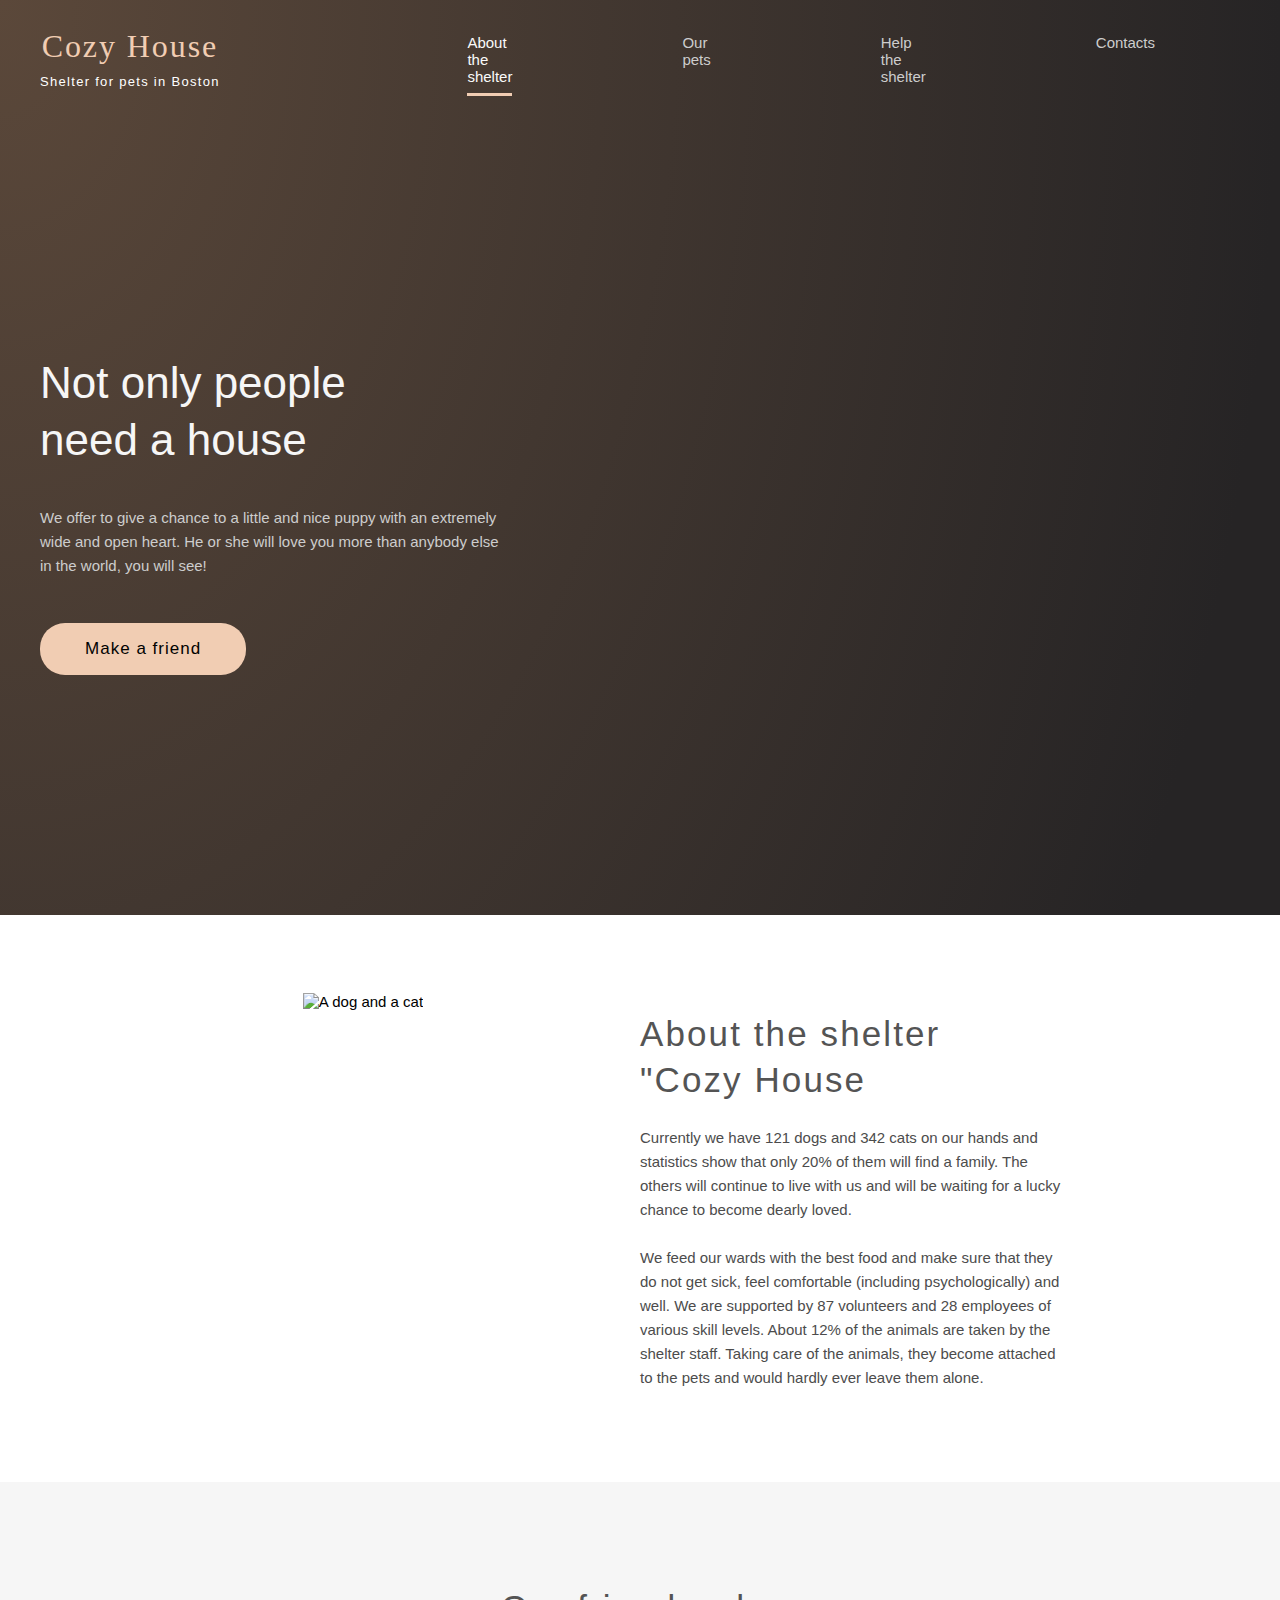
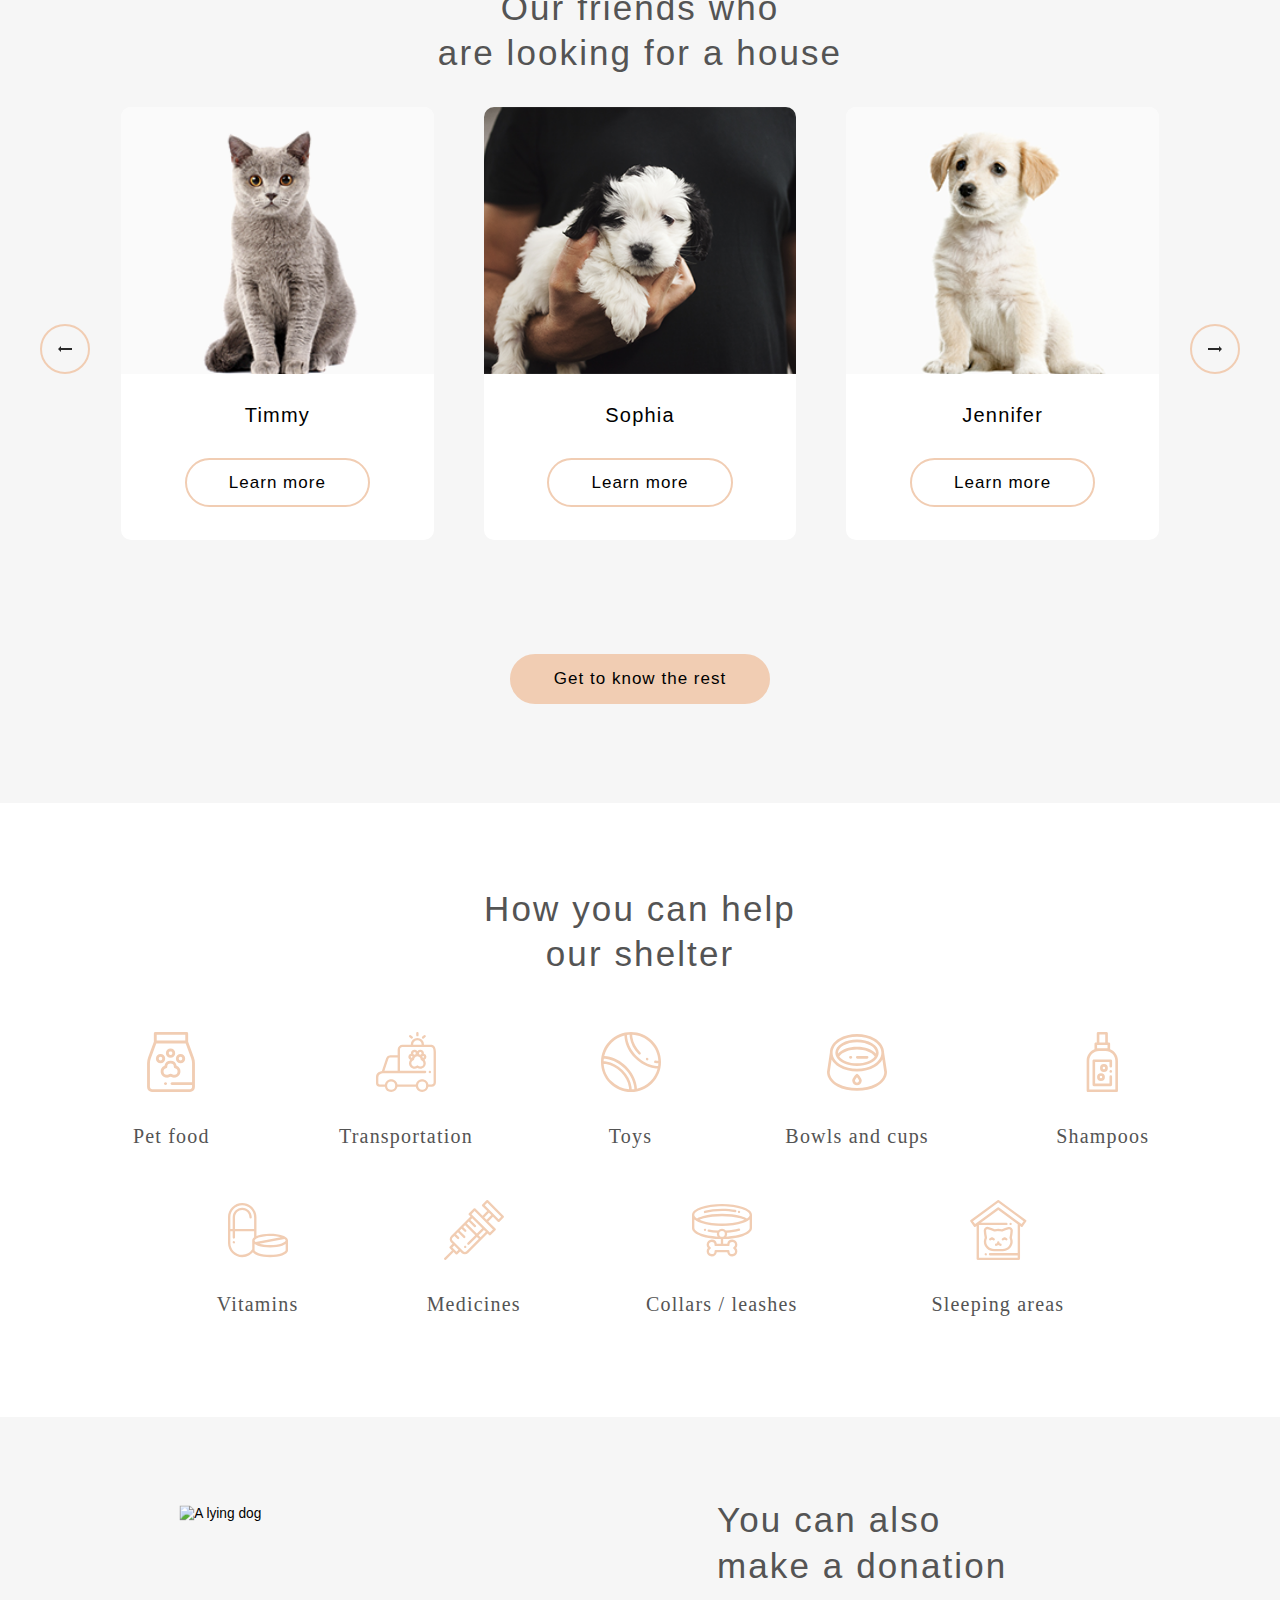
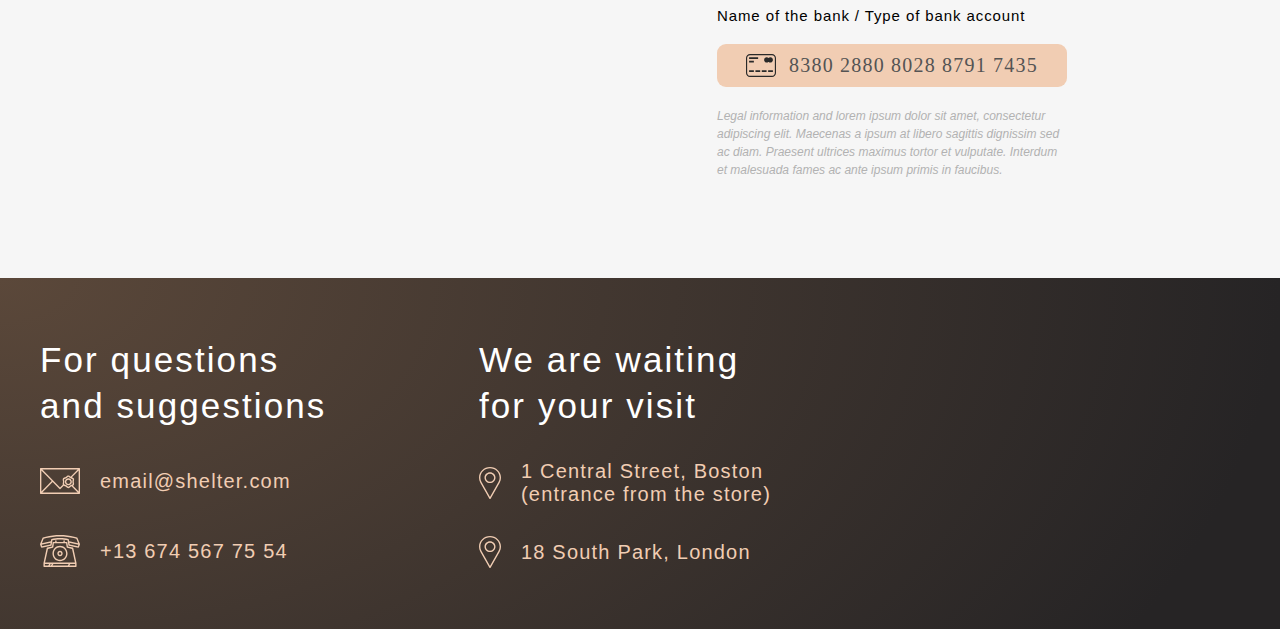
==== commit d58312c5: "feat: add responsive hamburger menu on mobile on both pages;  add prototype of the popup;" ====
--- a/shelter/index.html
+++ b/shelter/index.html
@@ -19,7 +19,7 @@
             <h2 class="logo-title">Cozy House</h2>
             <p class="logo-text">Shelter for pets in Boston</p>
           </a>
-          <ul class="menu">
+          <ul class="menu hamburger-menu">
             <li class="menu-item active">
               <a href="#not-only">About the shelter</a>
             </li>
--- a/shelter/css/style.css
+++ b/shelter/css/style.css
@@ -253,6 +253,9 @@
   font-family: Arial, Helvetica, sans-serif;
   font-size: 15px;
 }
+body.scroll-lock {
+  overflow: hidden;
+}
 
 ul {
   list-style-type: none;
@@ -526,8 +529,10 @@
     position: relative;
     width: 31px;
     height: 26px;
-    margin-right: 6px;
+    margin-right: 3px;
     margin-top: 17px;
+    z-index: 5;
+    cursor: pointer;
   }
   .main-header .mobile-hamburger::before, .main-header .mobile-hamburger::after {
     content: "";
@@ -539,9 +544,25 @@
   }
   .main-header .mobile-hamburger .hamburger-line {
     display: block;
+    position: relative;
     width: 100%;
     border-bottom: 2px solid #F1CDB3;
     margin: 8px 0;
+  }
+  .main-header .mobile-hamburger.active::before, .main-header .mobile-hamburger.active::after,
+.main-header .mobile-hamburger.active .hamburger-line {
+    transform: rotate(90deg);
+    transition: all 0.3s;
+  }
+  .main-header .mobile-hamburger.active::before {
+    left: 60%;
+  }
+  .main-header .mobile-hamburger.active::after {
+    left: 30%;
+    top: 0;
+  }
+  .main-header .mobile-hamburger.active .hamburger-line {
+    top: -8px;
   }
 }
 .main-header .nav {
@@ -552,9 +573,9 @@
   align-items: center;
   padding: 15px 0 29px;
 }
-@media (max-width: 576px) {
+@media (min-width: 577px) and (max-width: 745px) {
   .main-header .nav {
-    padding: 15px 3px 29px;
+    padding: 15px 10px 29px;
   }
 }
 .main-header .nav .logo {
@@ -601,6 +622,7 @@
   font-family: Georgia, sans-serif;
   font-weight: 400;
   padding: 19px 0 8px;
+  margin: 0 85px;
 }
 .main-header .nav .menu .menu-item.active {
   border-bottom: 3px solid #F1CDB3;
@@ -614,6 +636,38 @@
 .main-header .nav .menu .menu-item a:hover {
   color: #fafafa;
   transition: color 0.3s;
+}
+@media (max-width: 767px) {
+  .main-header .nav .hamburger-menu {
+    display: block;
+    position: fixed;
+    top: 0;
+    width: 100%;
+    height: 100%;
+    left: 100%;
+    text-align: center;
+    background-color: #262425;
+    padding-right: 30%;
+    padding-top: 100px;
+    font-size: 32px;
+  }
+  .main-header .nav .hamburger-menu .menu-item {
+    display: block;
+  }
+  .main-header .nav .hamburger-menu.active {
+    left: 40%;
+    opacity: 0.95;
+    transition-property: all;
+    transition-duration: 0.3s;
+    transition-delay: 0.1s;
+    transition-timing-function: ease;
+  }
+}
+@media (max-width: 767px) and (max-width: 576px) {
+  .main-header .nav .hamburger-menu.active {
+    left: 0;
+    padding-right: 0;
+  }
 }
 
 .not-only {
@@ -1182,6 +1236,26 @@
 }
 .pets-page .main-header .nav .mobile-hamburger .hamburger-line {
   border-bottom: 2px solid #000000;
+}
+.pets-page .main-header .nav .mobile-hamburger.active::before, .pets-page .main-header .nav .mobile-hamburger.active::after,
+.pets-page .main-header .nav .mobile-hamburger.active .hamburger-line {
+  transform: rotate(90deg);
+  transition: all 0.3s;
+}
+.pets-page .main-header .nav .mobile-hamburger.active::before {
+  left: 60%;
+}
+.pets-page .main-header .nav .mobile-hamburger.active::after {
+  left: 30%;
+  top: 0;
+}
+.pets-page .main-header .nav .mobile-hamburger.active .hamburger-line {
+  top: -8px;
+}
+@media (max-width: 767px) {
+  .pets-page .main-header .nav .hamburger-menu {
+    background-color: #F6F6F6;
+  }
 }
 
 .pets {
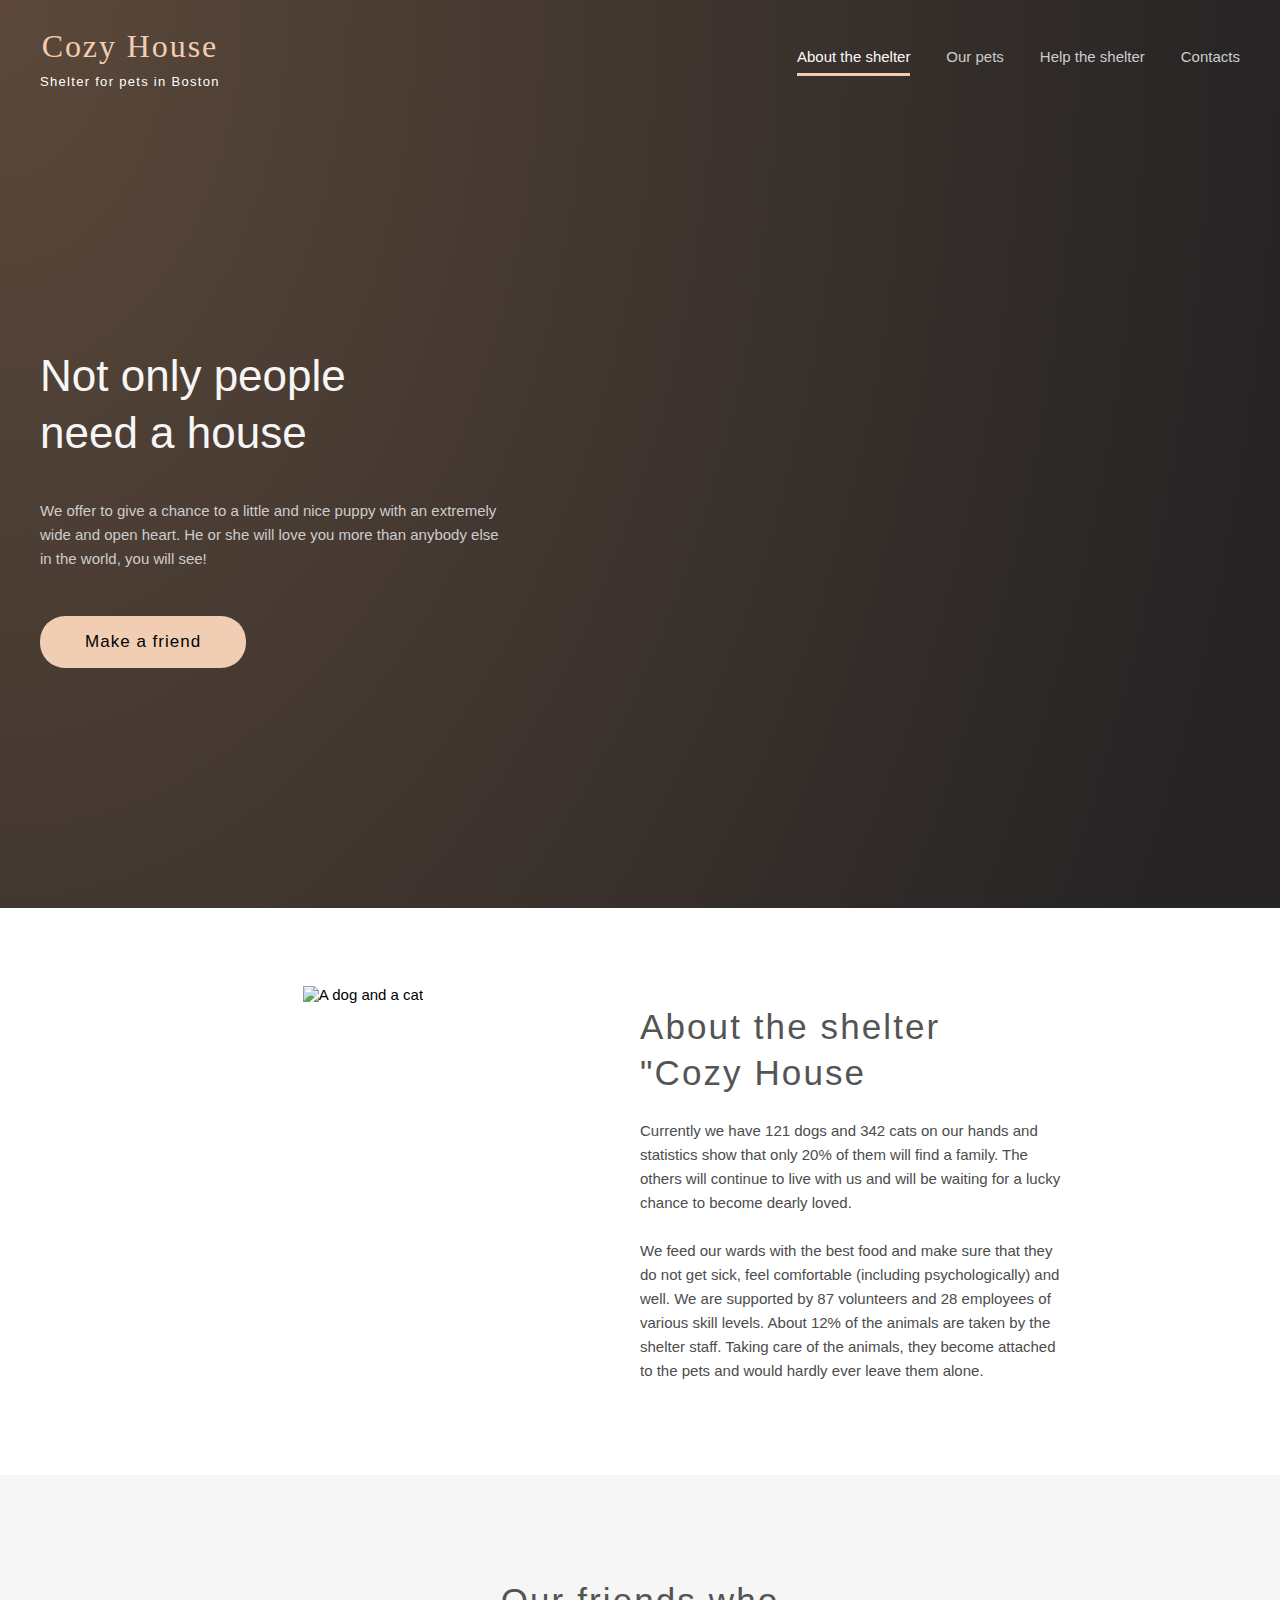
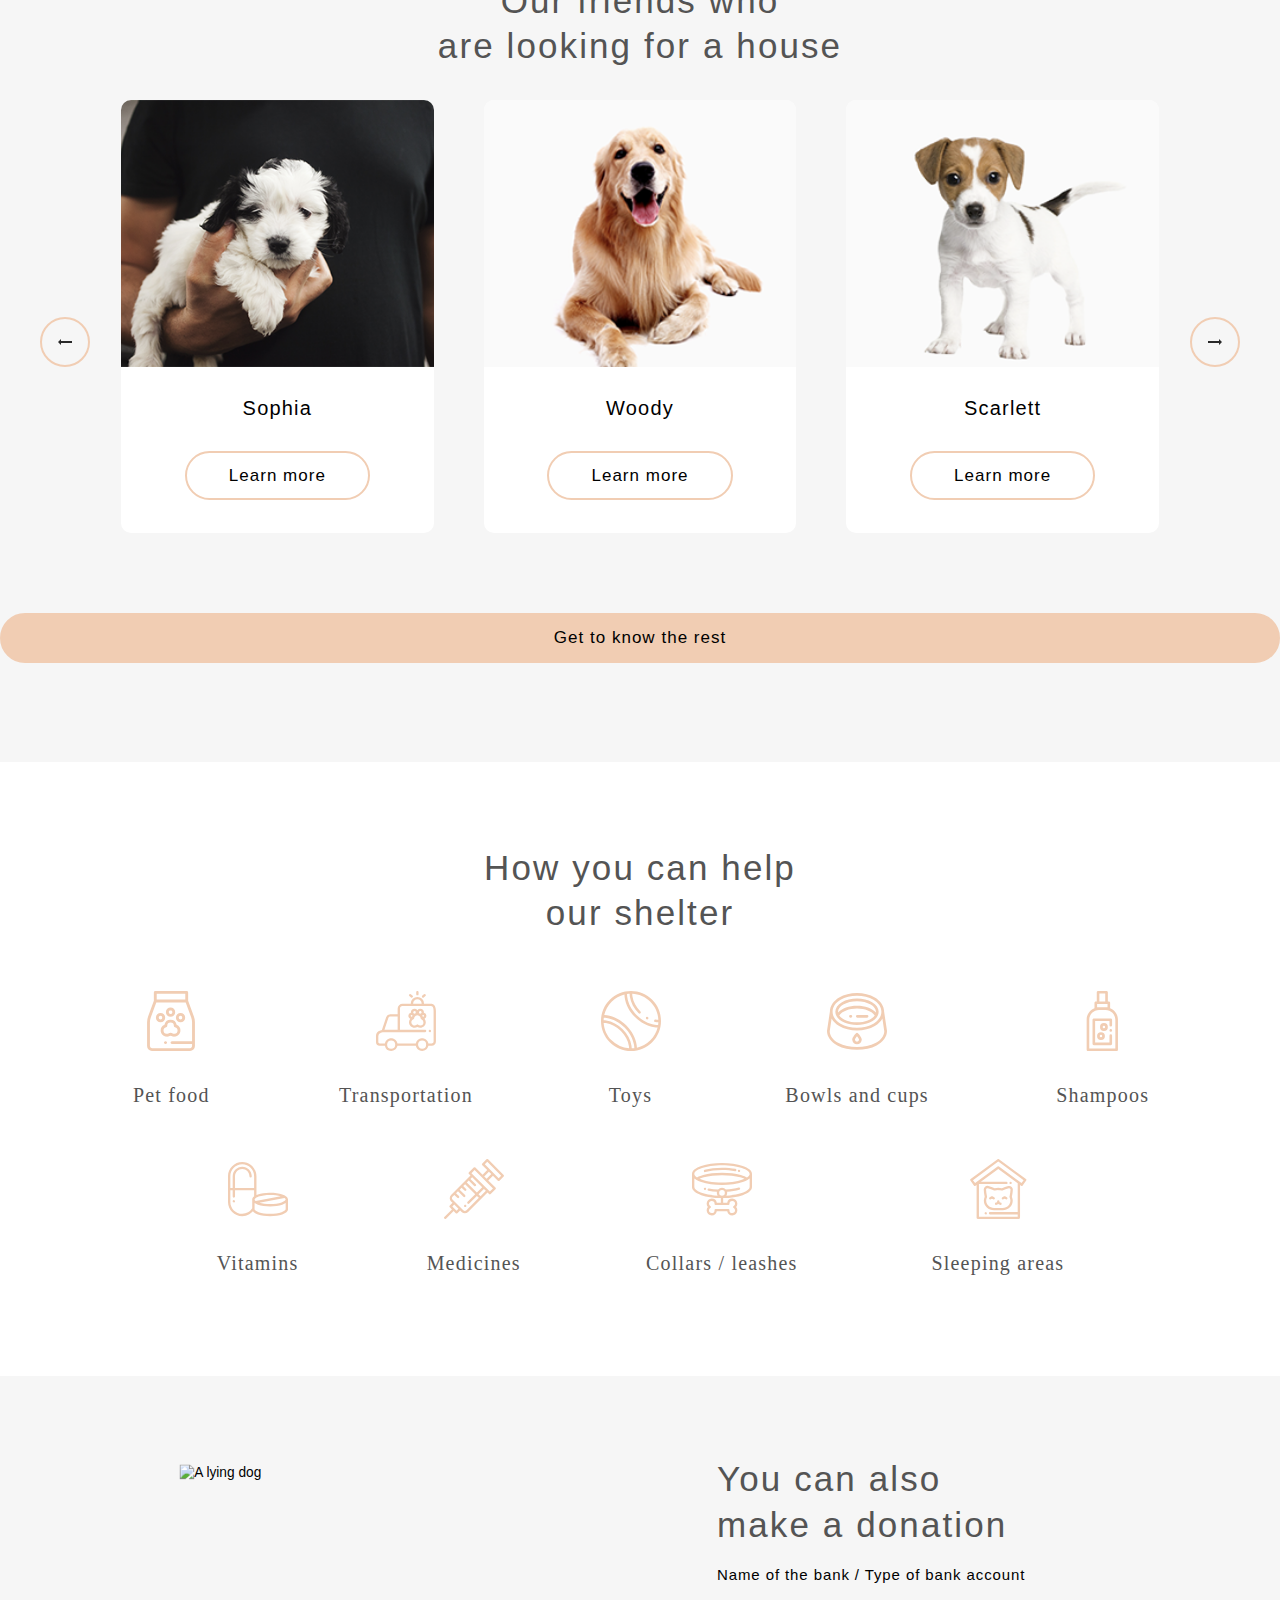
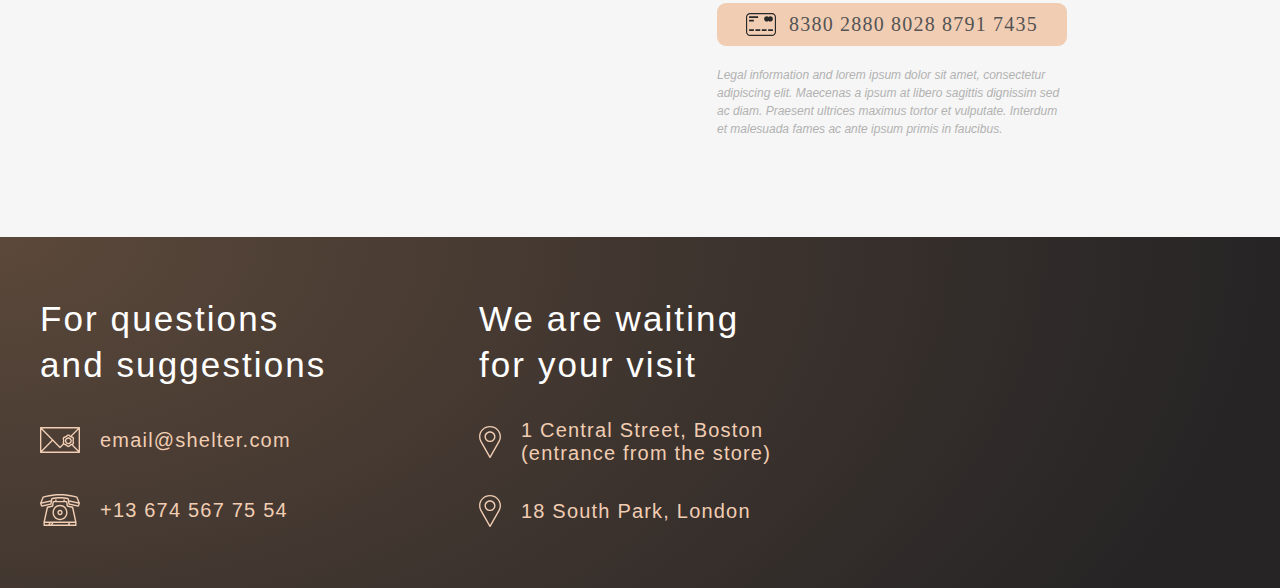
==== commit dd69039f: "feat: add mobile-hamburger lines' transition fix: improve the look of the layout of "our-friends" se" ====
--- a/shelter/index.html
+++ b/shelter/index.html
@@ -29,6 +29,8 @@
           </ul>
           <div class="mobile-hamburger">
             <span class="hamburger-line"></span>
+            <span class="hamburger-line"></span>
+            <span class="hamburger-line"></span>
           </div>
         </nav>
       </div>
@@ -104,9 +106,9 @@
       </div>
     </div>
 
-    <button class="secondary-btn our-friends-btn">
-      Get to know the rest
-    </button>
+    <div class="secondary-btn our-friends-btn">
+      <a href="./pets.html#pets"></a>Get to know the rest
+    </div>
   </section>
   <section class="help" id="help">
     <div class="container">
--- a/shelter/css/style.css
+++ b/shelter/css/style.css
@@ -399,7 +399,7 @@
   width: 50px;
   height: 50px;
 }
-.circle-btn:hover {
+.circle-btn:hover:not(.disabled-btn) {
   background-color: #FDDCC4;
   border-color: #FDDCC4;
   transition: all 0.3s;
@@ -407,6 +407,7 @@
 
 .disabled-btn {
   border: 2px solid #CDCDCD;
+  cursor: initial;
 }
 
 .our-friends-item {
@@ -526,7 +527,6 @@
 @media (max-width: 767px) {
   .main-header .mobile-hamburger {
     display: block;
-    position: relative;
     width: 31px;
     height: 26px;
     margin-right: 3px;
@@ -534,35 +534,25 @@
     z-index: 5;
     cursor: pointer;
   }
-  .main-header .mobile-hamburger::before, .main-header .mobile-hamburger::after {
-    content: "";
-    display: block;
-    position: absolute;
-    height: 2px;
-    width: 100%;
-    background-color: #F1CDB3;
-  }
   .main-header .mobile-hamburger .hamburger-line {
     display: block;
     position: relative;
     width: 100%;
     border-bottom: 2px solid #F1CDB3;
     margin: 8px 0;
-  }
-  .main-header .mobile-hamburger.active::before, .main-header .mobile-hamburger.active::after,
-.main-header .mobile-hamburger.active .hamburger-line {
+    transition: all 0.3s;
+  }
+  .main-header .mobile-hamburger.active .hamburger-line {
     transform: rotate(90deg);
     transition: all 0.3s;
   }
-  .main-header .mobile-hamburger.active::before {
-    left: 60%;
-  }
-  .main-header .mobile-hamburger.active::after {
-    left: 30%;
-    top: 0;
-  }
-  .main-header .mobile-hamburger.active .hamburger-line {
-    top: -8px;
+  .main-header .mobile-hamburger.active .hamburger-line:nth-of-type(1) {
+    left: -10px;
+    top: 10px;
+  }
+  .main-header .mobile-hamburger.active .hamburger-line:nth-of-type(3) {
+    left: 10px;
+    top: -10px;
   }
 }
 .main-header .nav {
@@ -618,11 +608,13 @@
     display: none;
   }
 }
+.main-header .nav .menu.active .menu-item {
+  margin: 0 85px;
+}
 .main-header .nav .menu .menu-item {
   font-family: Georgia, sans-serif;
   font-weight: 400;
   padding: 19px 0 8px;
-  margin: 0 85px;
 }
 .main-header .nav .menu .menu-item.active {
   border-bottom: 3px solid #F1CDB3;
@@ -650,6 +642,7 @@
     padding-right: 30%;
     padding-top: 100px;
     font-size: 32px;
+    transition: all 0.3s;
   }
   .main-header .nav .hamburger-menu .menu-item {
     display: block;
@@ -844,6 +837,16 @@
   position: relative;
   margin-bottom: 80px;
 }
+@media (max-width: 768px) {
+  .our-friends .slider {
+    padding: 0 25%;
+  }
+}
+@media (max-width: 576px) {
+  .our-friends .slider {
+    padding: 0 10%;
+  }
+}
 .our-friends .slider .col-33 {
   padding: 0 25px;
 }
@@ -913,6 +916,25 @@
 }
 .our-friends button.slider-btn.left {
   left: 0;
+}
+@media (max-width: 768px) {
+  .our-friends button.slider-btn.right {
+    right: 100px;
+  }
+  .our-friends button.slider-btn.left {
+    left: 100px;
+  }
+}
+@media (max-width: 576px) {
+  .our-friends button.slider-btn {
+    top: 90%;
+  }
+  .our-friends button.slider-btn.right {
+    right: 20%;
+  }
+  .our-friends button.slider-btn.left {
+    left: 20%;
+  }
 }
 .our-friends button.slider-btn.right:hover, .our-friends button.slider-btn.left:hover {
   transition: all 0.3s;
@@ -1212,6 +1234,10 @@
   }
 }
 
+.start-screen-bg {
+  background-color: #ffffff;
+}
+
 .pets-page .main-header .nav .logo .logo-title {
   color: #545454;
 }
@@ -1231,26 +1257,20 @@
   color: #292929;
   transition: color 0.3s;
 }
-.pets-page .main-header .nav .mobile-hamburger::before, .pets-page .main-header .nav .mobile-hamburger::after {
-  background-color: #000000;
-}
 .pets-page .main-header .nav .mobile-hamburger .hamburger-line {
   border-bottom: 2px solid #000000;
 }
-.pets-page .main-header .nav .mobile-hamburger.active::before, .pets-page .main-header .nav .mobile-hamburger.active::after,
 .pets-page .main-header .nav .mobile-hamburger.active .hamburger-line {
   transform: rotate(90deg);
   transition: all 0.3s;
 }
-.pets-page .main-header .nav .mobile-hamburger.active::before {
-  left: 60%;
-}
-.pets-page .main-header .nav .mobile-hamburger.active::after {
-  left: 30%;
-  top: 0;
-}
-.pets-page .main-header .nav .mobile-hamburger.active .hamburger-line {
-  top: -8px;
+.pets-page .main-header .nav .mobile-hamburger.active .hamburger-line:nth-of-type(1) {
+  left: -10px;
+  top: 10px;
+}
+.pets-page .main-header .nav .mobile-hamburger.active .hamburger-line:nth-of-type(3) {
+  left: 10px;
+  top: -10px;
 }
 @media (max-width: 767px) {
   .pets-page .main-header .nav .hamburger-menu {
@@ -1440,8 +1460,4 @@
 
 .start-screen-bg {
   background: url("../assets/img/noise_transparent.png"), radial-gradient(100% 215.42% at 0% 0%, #5b483a 0%, #262425 100%);
-}
-
-.start-screen-bg {
-  background-color: #ffffff;
 }/*# sourceMappingURL=style.css.map */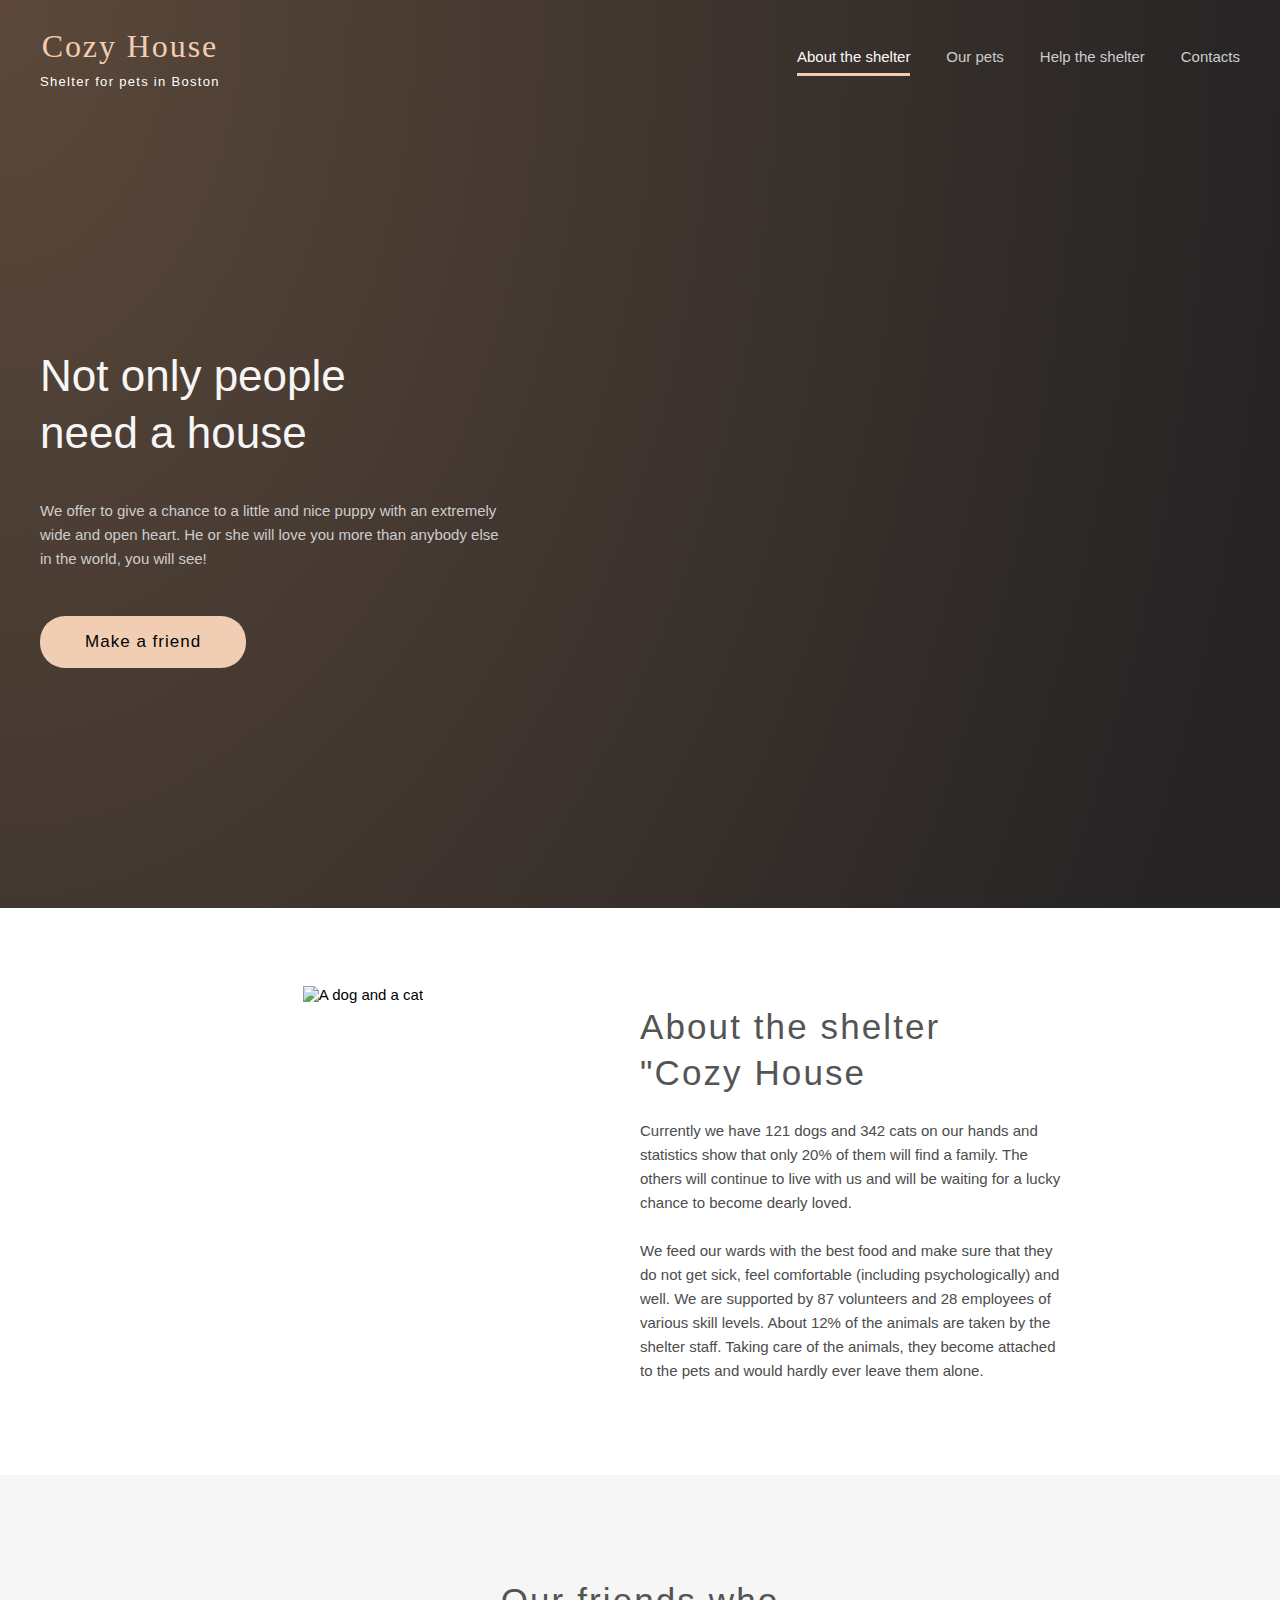
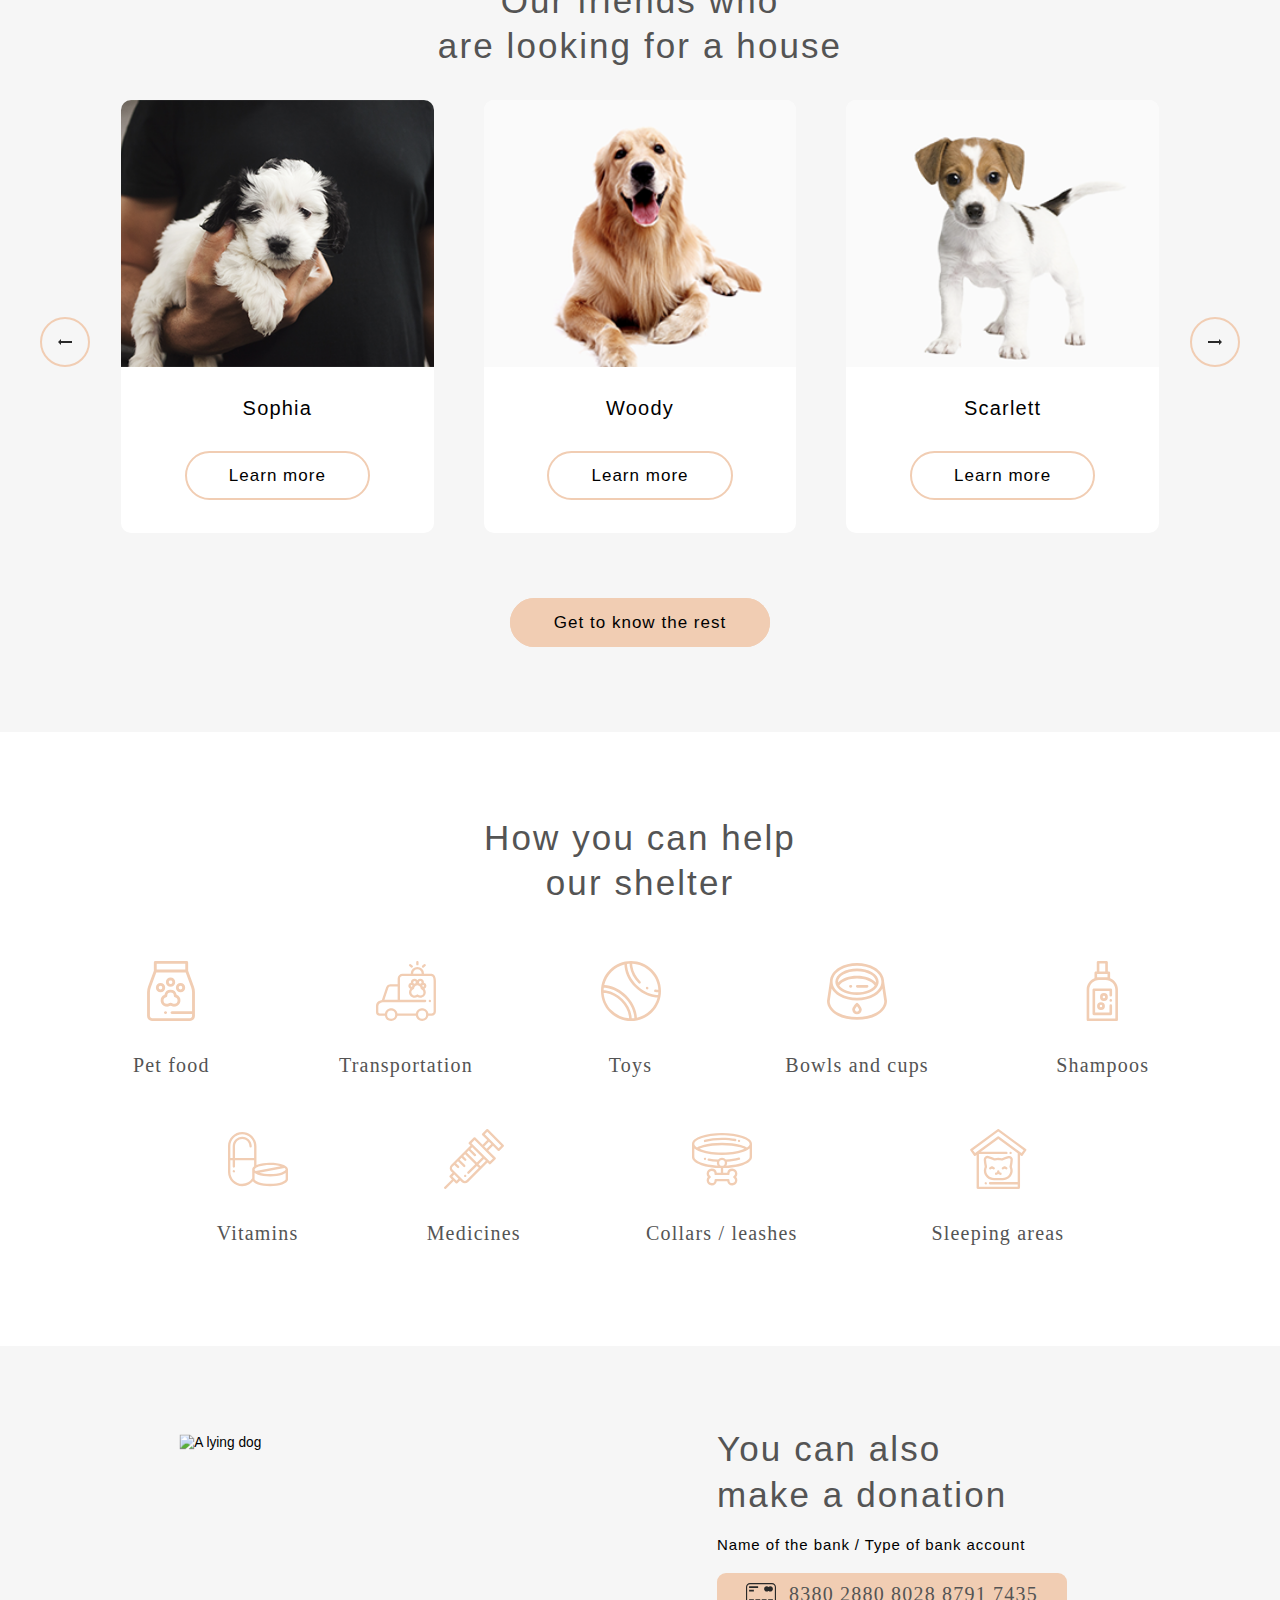
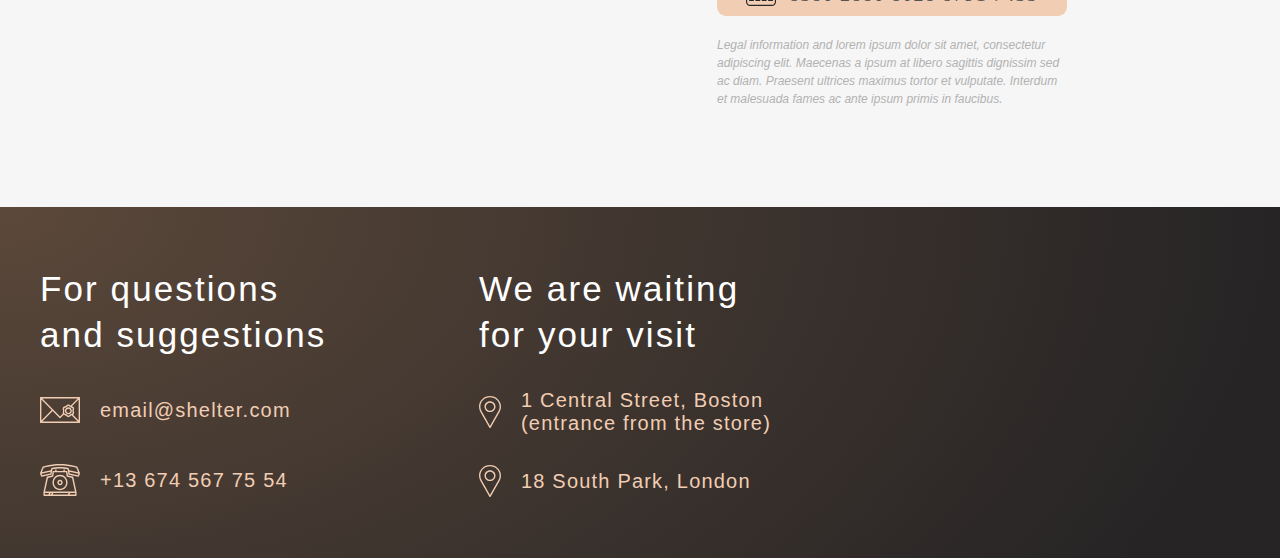
==== commit e4972bf4: "fix: make small fixes in layout" ====
--- a/shelter/index.html
+++ b/shelter/index.html
@@ -106,9 +106,7 @@
       </div>
     </div>
 
-    <div class="secondary-btn our-friends-btn">
-      <a href="./pets.html#pets"></a>Get to know the rest
-    </div>
+    <a href="./pets.html#pets" class="secondary-btn our-friends-btn">Get to know the rest</a>
   </section>
   <section class="help" id="help">
     <div class="container">
--- a/shelter/css/style.css
+++ b/shelter/css/style.css
@@ -376,7 +376,6 @@
 }
 
 .secondary-btn {
-  font-family: Georgia, sans-serif;
   border: 2px solid #f1cdb3;
   padding: 13px 42px;
 }
@@ -934,6 +933,7 @@
   }
   .our-friends button.slider-btn.left {
     left: 20%;
+    z-index: 20;
   }
 }
 .our-friends button.slider-btn.right:hover, .our-friends button.slider-btn.left:hover {
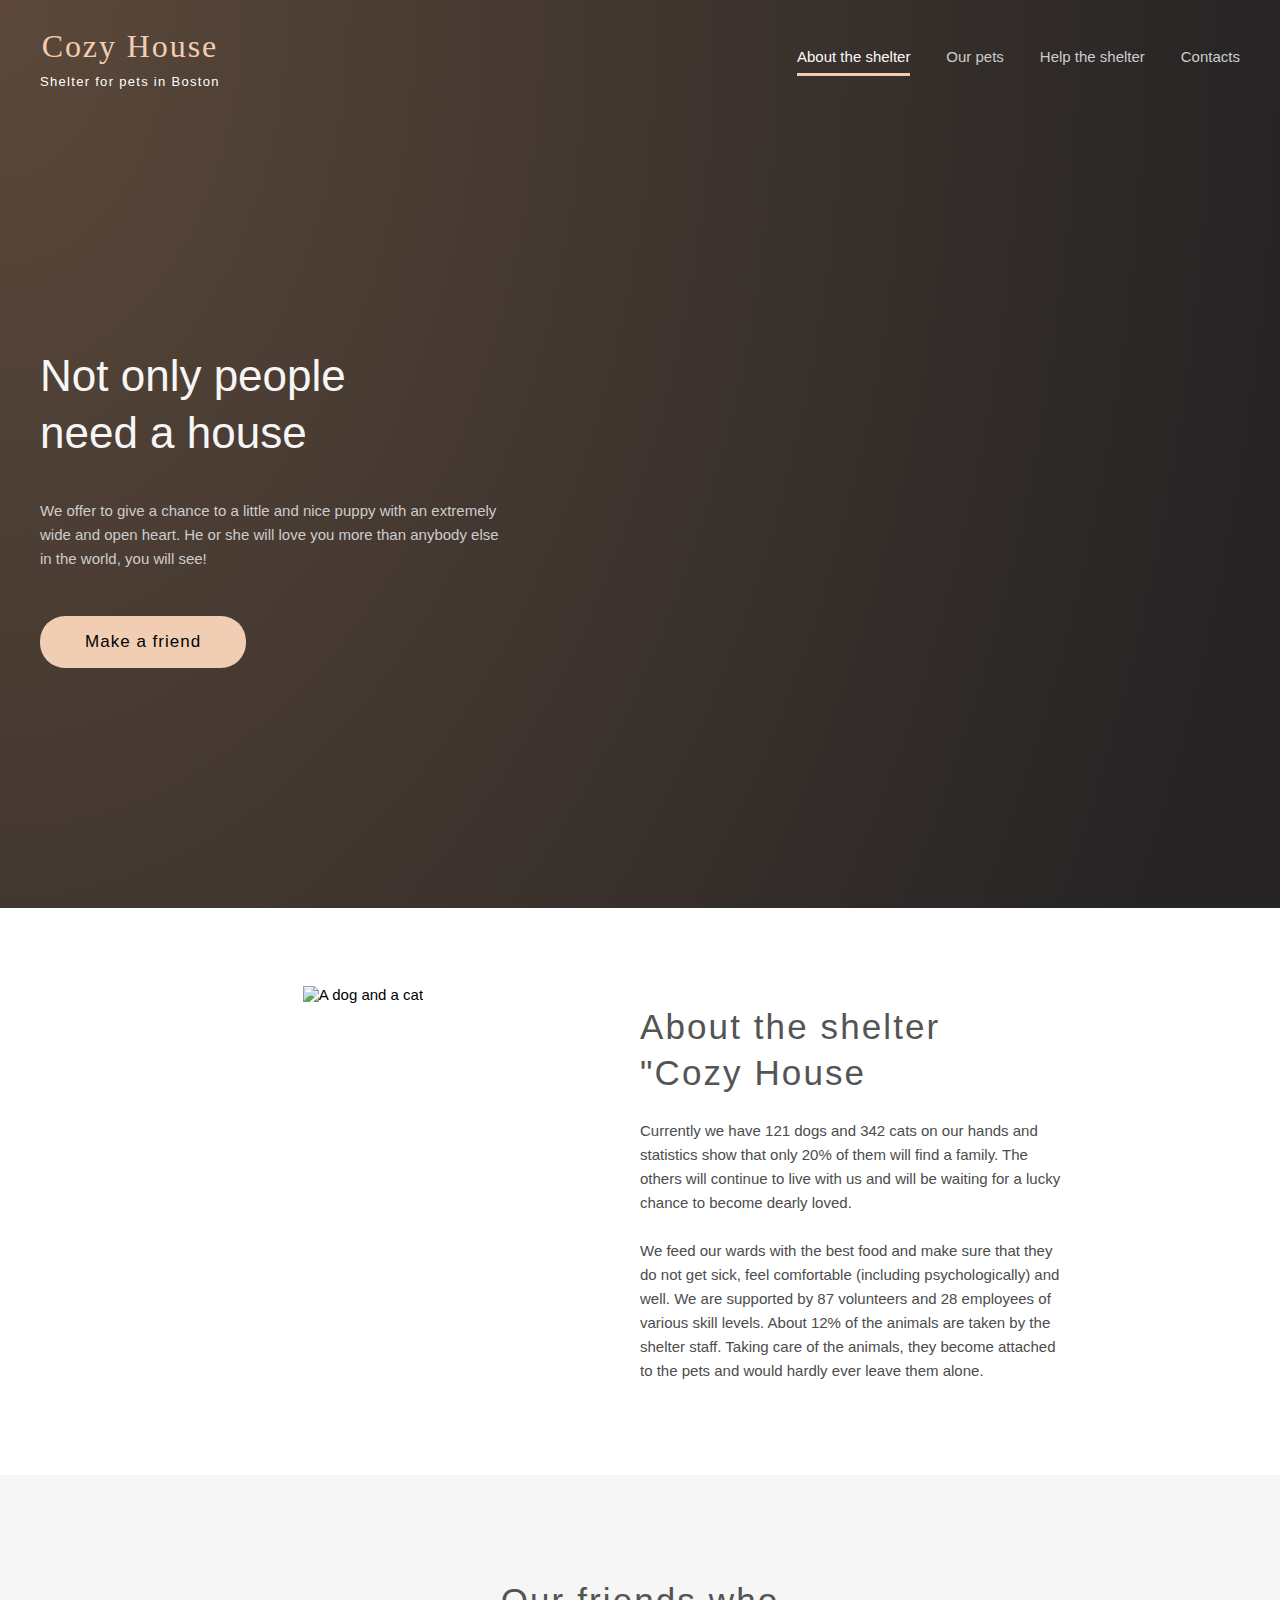
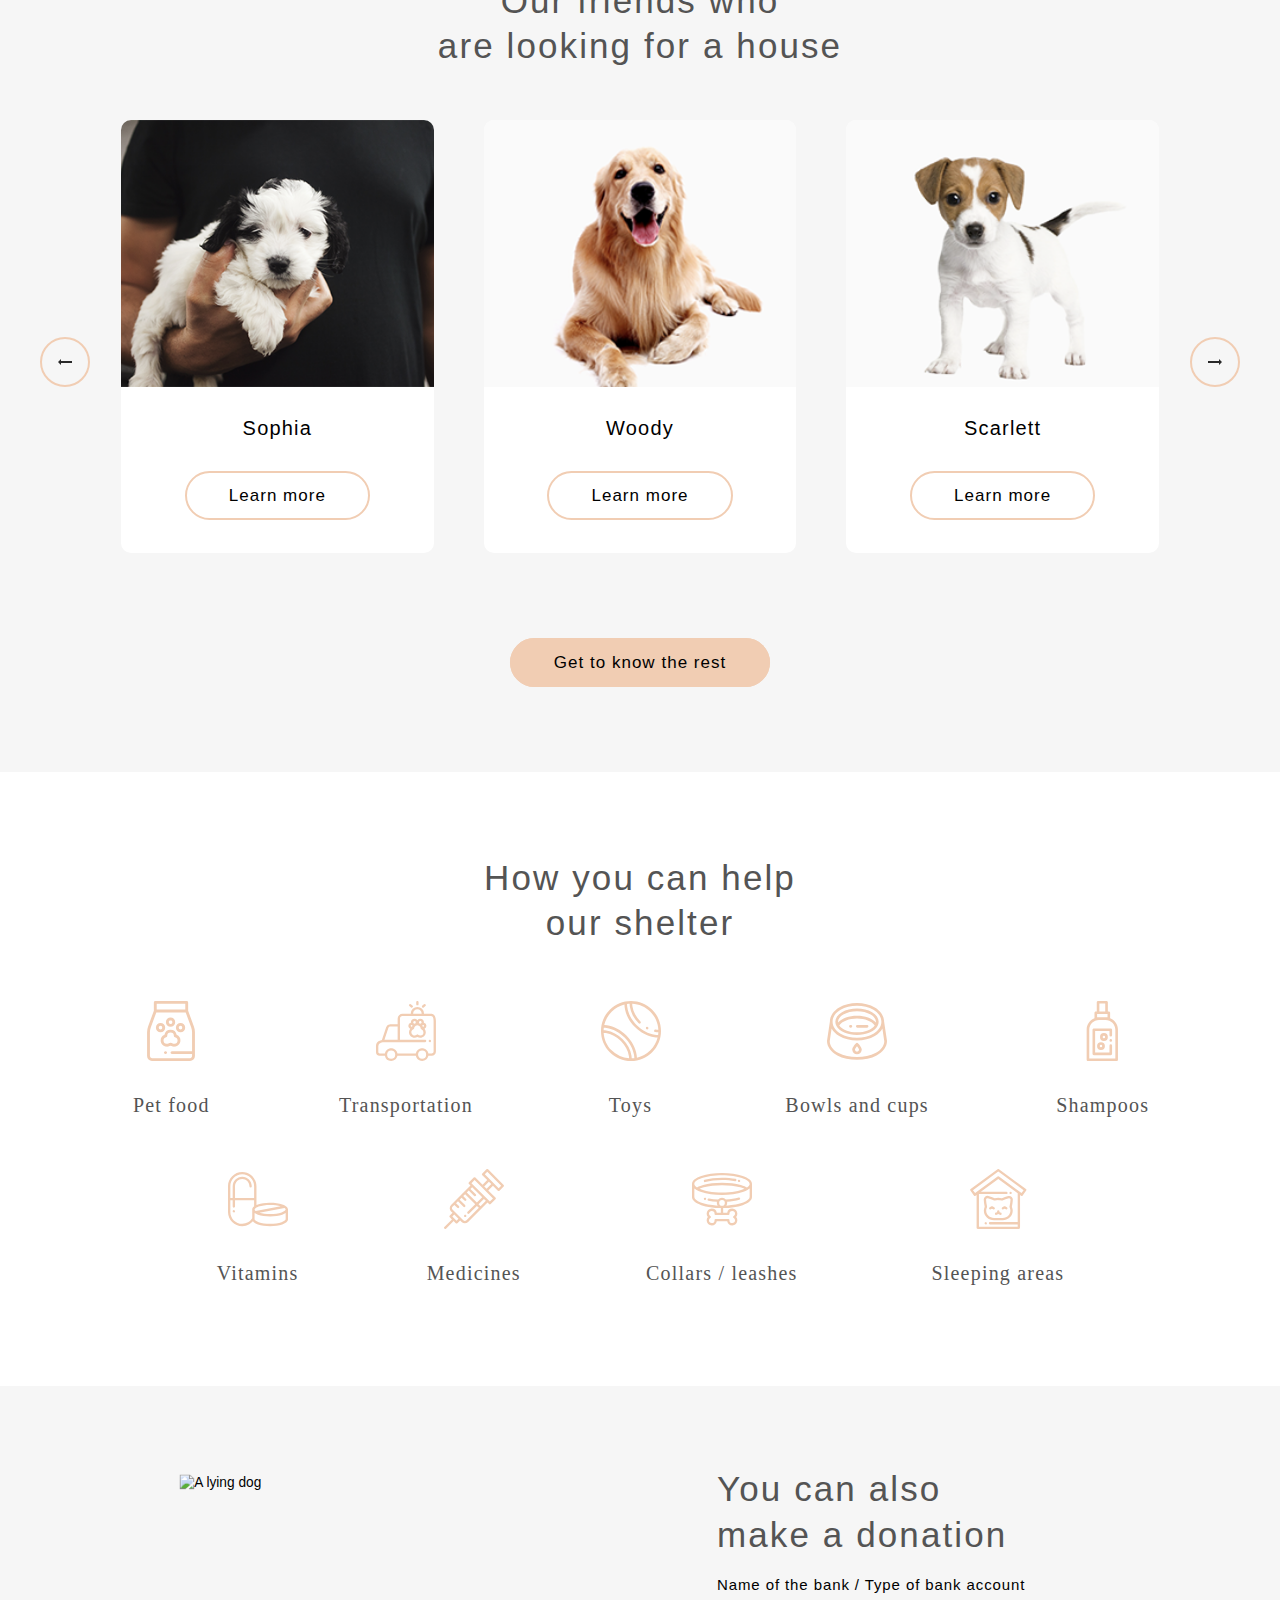
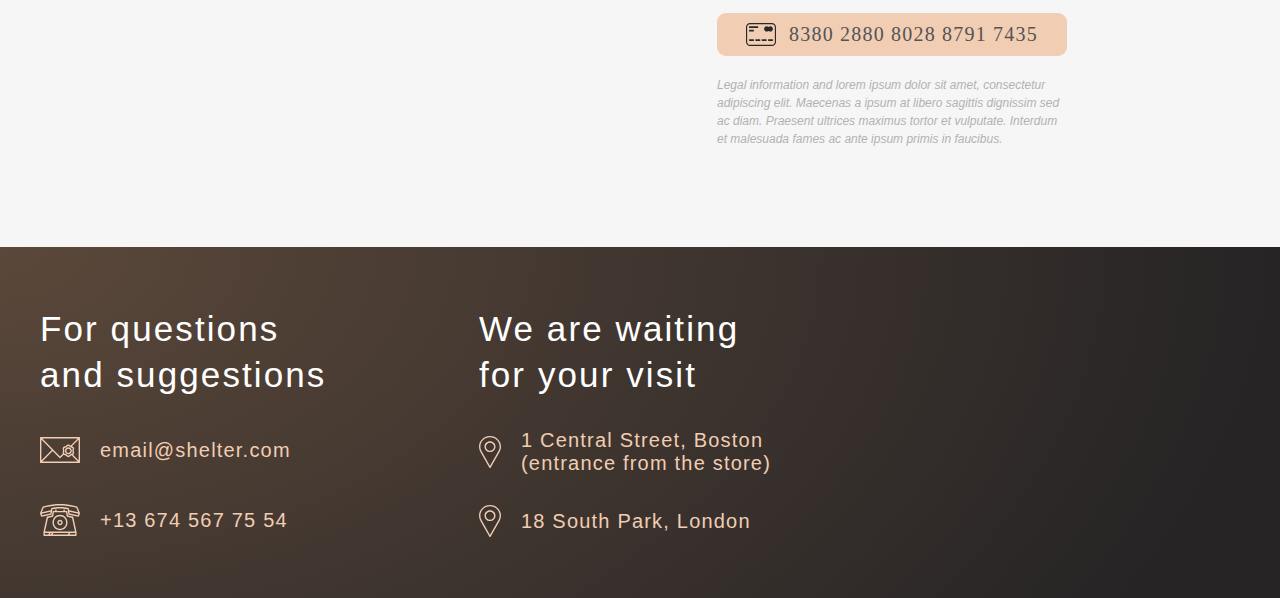
==== commit bdf57aa1: "Merge pull request #2 from Den0702/shelter" ====
--- a/shelter/index.html
+++ b/shelter/index.html
@@ -10,7 +10,7 @@
   <link rel="stylesheet" href="./css/style.css" />
 </head>
 
-<body>
+<body class="home-page">
   <div class="start-screen-bg">
     <header class="main-header">
       <div class="container">
@@ -213,7 +213,7 @@
       </div>
     </div>
   </footer>
-
-    <script src="index.js"></script>
+  <div class="body-overlay"></div>
+  <script src="./js/index.js" type="module"></script>
 </body>
 </html>--- a/shelter/css/style.css
+++ b/shelter/css/style.css
@@ -250,11 +250,26 @@
 }
 
 body {
+  display: flex;
+  flex-direction: column;
+  min-height: 100vh;
+  margin: 0;
+  padding: 0;
   font-family: Arial, Helvetica, sans-serif;
   font-size: 15px;
 }
 body.scroll-lock {
   overflow: hidden;
+}
+
+.body-overlay.active {
+  position: fixed;
+  top: 0;
+  left: 0;
+  width: 100%;
+  height: 100%;
+  z-index: 15;
+  background-color: rgba(0, 0, 0, 0.5);
 }
 
 ul {
@@ -419,14 +434,22 @@
   cursor: pointer;
   transition: all 0.3s;
 }
-@media (max-width: 576px) {
+@media (min-width: 768px) {
   .our-friends-item {
-    margin-bottom: 88px;
+    margin: 20px 0;
   }
 }
 .our-friends-item img {
   height: 267px;
   object-fit: cover;
+}
+@media (max-width: 576px) {
+  .our-friends-item {
+    margin-bottom: 88px;
+  }
+  .our-friends-item img {
+    height: auto;
+  }
 }
 .our-friends-item:hover {
   box-shadow: 0 5px 20px rgba(0, 0, 0, 0.25);
@@ -530,7 +553,7 @@
     height: 26px;
     margin-right: 3px;
     margin-top: 17px;
-    z-index: 5;
+    z-index: 25;
     cursor: pointer;
   }
   .main-header .mobile-hamburger .hamburger-line {
@@ -641,6 +664,7 @@
     padding-right: 30%;
     padding-top: 100px;
     font-size: 32px;
+    z-index: 20;
     transition: all 0.3s;
   }
   .main-header .nav .hamburger-menu .menu-item {
@@ -660,6 +684,105 @@
     left: 0;
     padding-right: 0;
   }
+}
+
+.main-footer {
+  background: url("../assets/img/noise_transparent.png"), radial-gradient(100% 215.42% at 0% 0%, #5b483a 0%, #262425 100%);
+  /*   .footer-content:nth-child(2):first-of-type {
+    padding-top: 20px;
+  } */
+}
+@media (max-width: 992px) {
+  .main-footer .container {
+    max-width: 640px;
+  }
+}
+.main-footer .col-33 {
+  padding-bottom: 28px;
+  padding-top: 59px;
+}
+@media (max-width: 1200px) {
+  .main-footer .col-33 {
+    width: 50%;
+    padding-top: 32px;
+  }
+}
+@media (max-width: 576px) {
+  .main-footer .col-33 {
+    width: 100%;
+    padding: 29px 0 0;
+  }
+}
+@media (max-width: 576px) {
+  .main-footer .col-33:nth-of-type(2) {
+    padding-top: 0;
+  }
+}
+@media (max-width: 1200px) {
+  .main-footer .col-33:nth-of-type(3) {
+    margin-top: 8px;
+  }
+}
+.main-footer .col-33:nth-of-type(2),
+.main-footer .col-33:nth-of-type(3) {
+  padding-left: 39px;
+}
+@media (max-width: 1200px) {
+  .main-footer .col-33:nth-of-type(2),
+.main-footer .col-33:nth-of-type(3) {
+    padding-left: 20px;
+  }
+}
+@media (max-width: 576px) {
+  .main-footer .col-33:nth-of-type(2),
+.main-footer .col-33:nth-of-type(3) {
+    padding-left: 0;
+    margin-top: 0;
+  }
+}
+.main-footer .dog-bg {
+  background-image: url("../assets/img/footer-puppy.png");
+  background-size: contain;
+  background-position: right;
+  background-repeat: no-repeat;
+  min-height: 310px;
+  margin-top: 41px;
+}
+@media (max-width: 1200px) {
+  .main-footer .dog-bg {
+    width: 100%;
+    background-position: center;
+    padding-bottom: 43px;
+    margin-top: 10px;
+  }
+}
+@media (max-width: 576px) {
+  .main-footer .dog-bg {
+    min-height: 270px;
+  }
+}
+.main-footer .footer-header {
+  color: #fff;
+}
+.main-footer .footer-content {
+  font-size: 20px;
+  line-height: 23px;
+  color: #F1CDB3;
+  letter-spacing: 0.06em;
+  display: flex;
+  align-items: center;
+  padding: 8px 0px 33px;
+  font-family: Georgia, sans-serif;
+}
+.main-footer .footer-content.right {
+  padding: 0 0 30px;
+}
+.main-footer .footer-content .footer-icon {
+  height: 100%;
+  width: auto;
+}
+.main-footer .footer-content .footer-content-details {
+  margin-left: 20px;
 }
 
 .not-only {
@@ -1235,6 +1358,10 @@
 }
 
 .start-screen-bg {
+  background: url("../assets/img/noise_transparent.png"), radial-gradient(100% 215.42% at 0% 0%, #5b483a 0%, #262425 100%);
+}
+
+.start-screen-bg {
   background-color: #ffffff;
 }
 
@@ -1280,6 +1407,7 @@
 
 .pets {
   padding: 83px 0 102px;
+  background: #F6F6F6;
 }
 @media (max-width: 576px) {
   .pets {
@@ -1287,7 +1415,6 @@
   }
 }
 .pets .row {
-  margin: 0 -15px;
   margin-top: 62px;
 }
 @media (max-width: 576px) {
@@ -1338,10 +1465,6 @@
 .pets .pagination .pagination-link.current {
   background-color: #F1CDB3;
   border-color: #F1CDB3;
-}
-.pets .pagination .pagination-link.last {
-  background-color: #FDDCC4;
-  border-color: #FDDCC4;
 }
 .pets .pagination .pagination-link span {
   position: absolute;
@@ -1357,107 +1480,4 @@
 }
 .pets .pagination .pagination-link.disabled-btn span {
   color: #CDCDCD;
-}
-
-.main-footer {
-  background: url("../assets/img/noise_transparent.png"), radial-gradient(100% 215.42% at 0% 0%, #5b483a 0%, #262425 100%);
-  /*   .footer-content:nth-child(2):first-of-type {
-    padding-top: 20px;
-  } */
-}
-@media (max-width: 992px) {
-  .main-footer .container {
-    max-width: 640px;
-  }
-}
-.main-footer .col-33 {
-  padding-bottom: 28px;
-  padding-top: 59px;
-}
-@media (max-width: 1200px) {
-  .main-footer .col-33 {
-    width: 50%;
-    padding-top: 32px;
-  }
-}
-@media (max-width: 576px) {
-  .main-footer .col-33 {
-    width: 100%;
-    padding: 29px 0 0;
-  }
-}
-@media (max-width: 576px) {
-  .main-footer .col-33:nth-of-type(2) {
-    padding-top: 0;
-  }
-}
-@media (max-width: 1200px) {
-  .main-footer .col-33:nth-of-type(3) {
-    margin-top: 8px;
-  }
-}
-.main-footer .col-33:nth-of-type(2),
-.main-footer .col-33:nth-of-type(3) {
-  padding-left: 39px;
-}
-@media (max-width: 1200px) {
-  .main-footer .col-33:nth-of-type(2),
-.main-footer .col-33:nth-of-type(3) {
-    padding-left: 20px;
-  }
-}
-@media (max-width: 576px) {
-  .main-footer .col-33:nth-of-type(2),
-.main-footer .col-33:nth-of-type(3) {
-    padding-left: 0;
-    margin-top: 0;
-  }
-}
-.main-footer .dog-bg {
-  background-image: url("../assets/img/footer-puppy.png");
-  background-size: contain;
-  background-position: right;
-  background-repeat: no-repeat;
-  min-height: 310px;
-  margin-top: 41px;
-}
-@media (max-width: 1200px) {
-  .main-footer .dog-bg {
-    width: 100%;
-    background-position: center;
-    padding-bottom: 43px;
-    margin-top: 10px;
-  }
-}
-@media (max-width: 576px) {
-  .main-footer .dog-bg {
-    min-height: 270px;
-  }
-}
-.main-footer .footer-header {
-  color: #fff;
-}
-.main-footer .footer-content {
-  font-size: 20px;
-  line-height: 23px;
-  color: #F1CDB3;
-  letter-spacing: 0.06em;
-  display: flex;
-  align-items: center;
-  padding: 8px 0px 33px;
-  font-family: Georgia, sans-serif;
-}
-.main-footer .footer-content.right {
-  padding: 0 0 30px;
-}
-.main-footer .footer-content .footer-icon {
-  height: 100%;
-  width: auto;
-}
-.main-footer .footer-content .footer-content-details {
-  margin-left: 20px;
-}
-
-.start-screen-bg {
-  background: url("../assets/img/noise_transparent.png"), radial-gradient(100% 215.42% at 0% 0%, #5b483a 0%, #262425 100%);
 }/*# sourceMappingURL=style.css.map */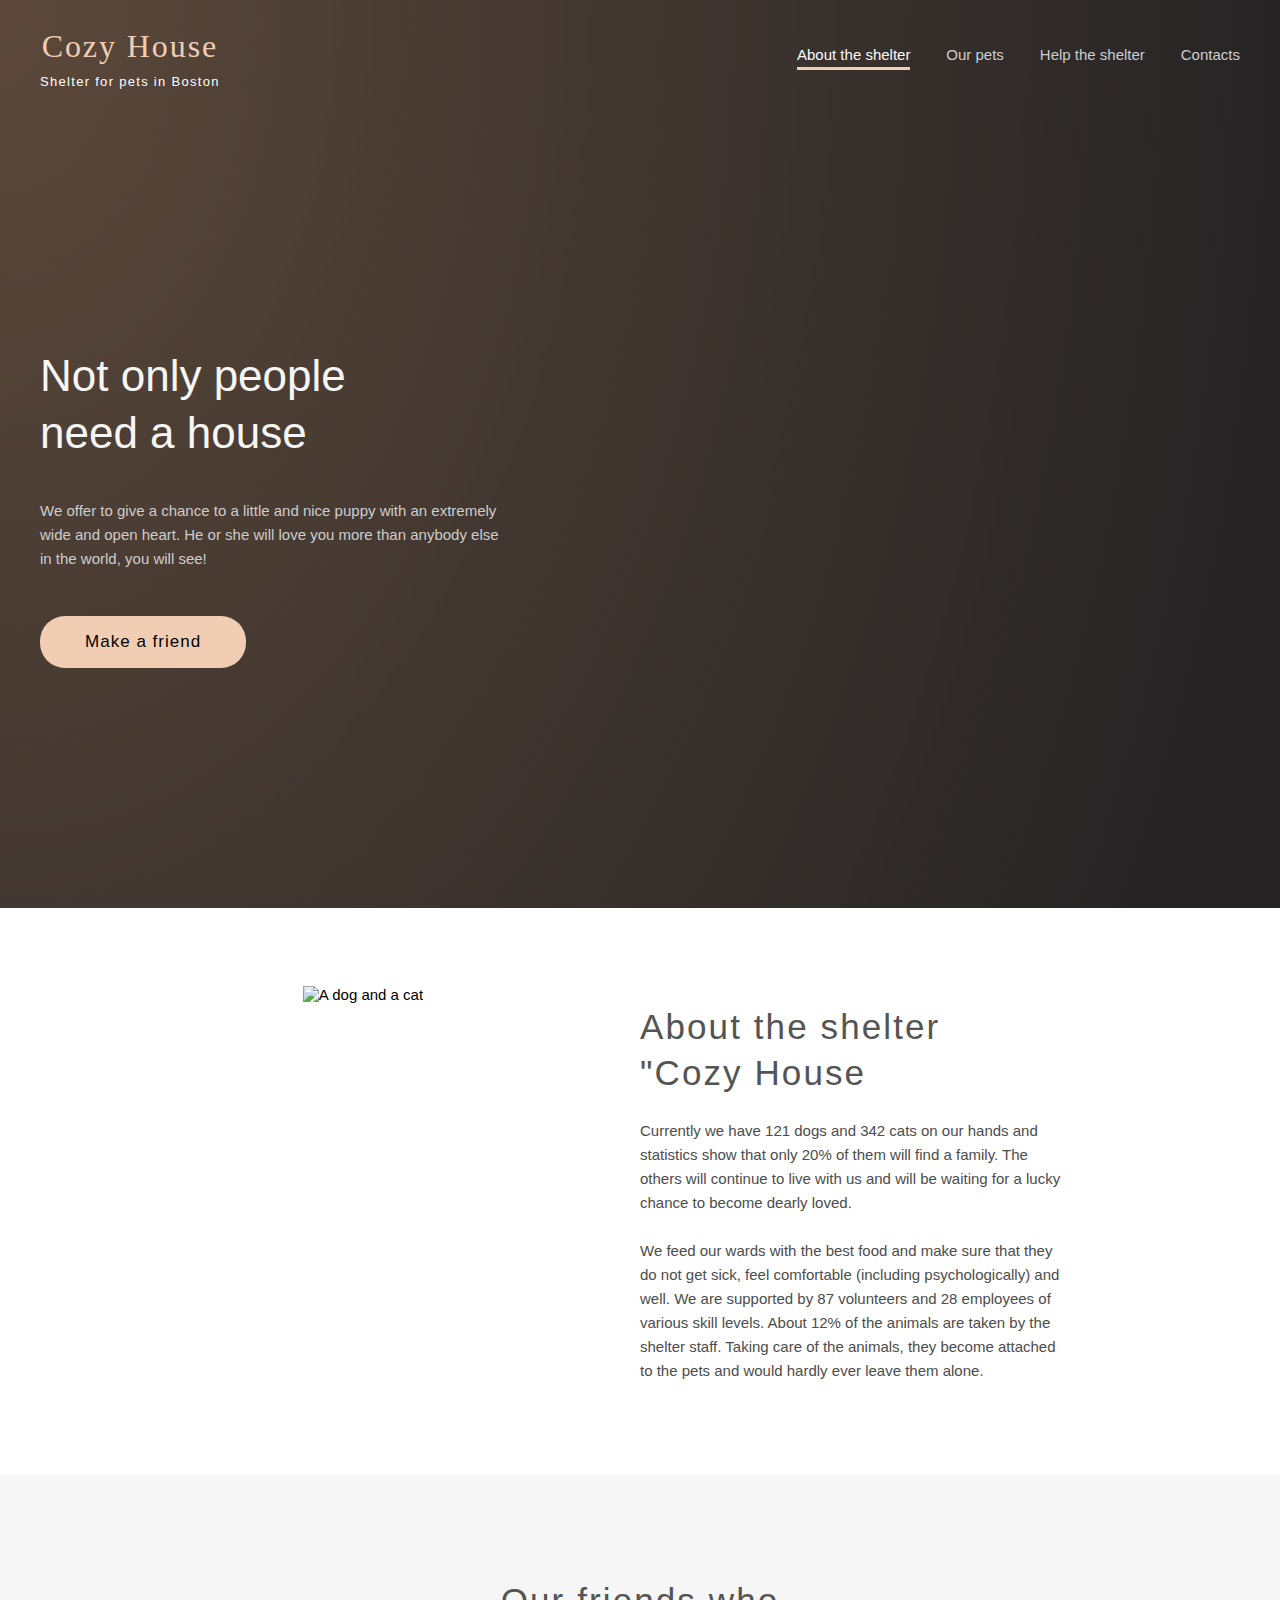
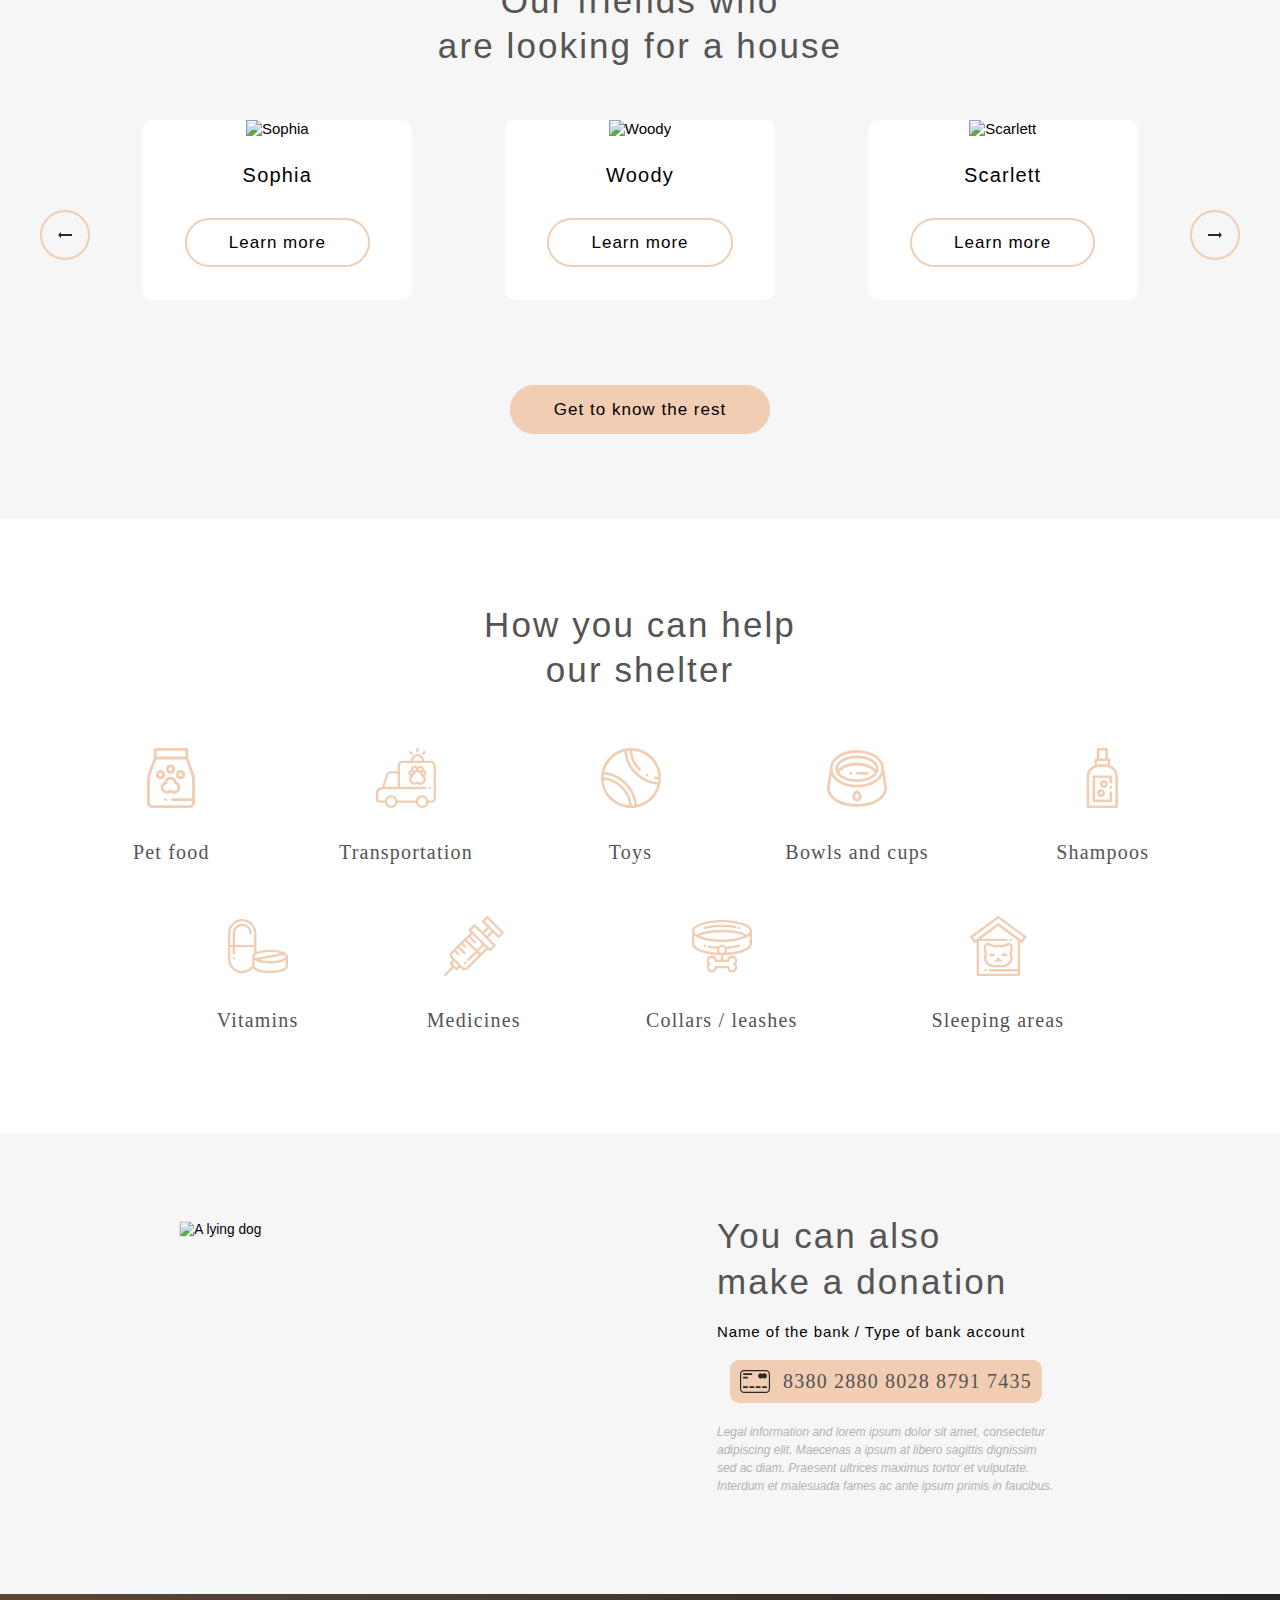
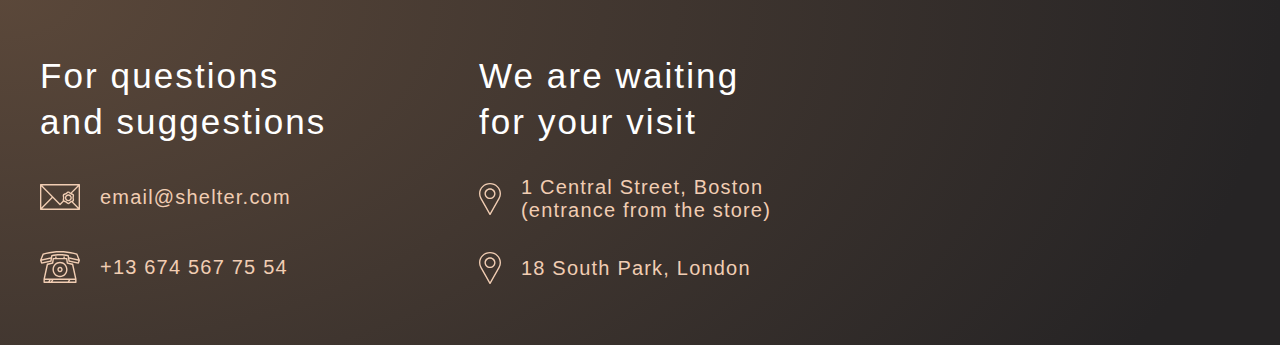
==== commit 5563e87b: "feat: finish "popup" functionality concerning pets' cards on both pages (main and pets) refactor: ch" ====
--- a/shelter/index.html
+++ b/shelter/index.html
@@ -19,7 +19,7 @@
             <h2 class="logo-title">Cozy House</h2>
             <p class="logo-text">Shelter for pets in Boston</p>
           </a>
-          <ul class="menu hamburger-menu">
+          <ul class="menu">
             <li class="menu-item active">
               <a href="#not-only">About the shelter</a>
             </li>
--- a/shelter/css/style.css
+++ b/shelter/css/style.css
@@ -313,6 +313,11 @@
   letter-spacing: 0.06em;
   line-height: 130%;
 }
+@media (max-width: 767px) {
+  .section-heading {
+    font-size: 27px;
+  }
+}
 @media (max-width: 576px) {
   .section-heading {
     font-size: 25px;
@@ -399,6 +404,12 @@
     padding: 14px 40px;
   }
 }
+@media (max-width: 480px) {
+  .secondary-btn {
+    padding: 10px 23px;
+    font-size: 15px;
+  }
+}
 .secondary-btn:hover {
   background-color: #fddcc4;
   border-color: #fddcc4;
@@ -412,6 +423,12 @@
   background-color: transparent;
   width: 50px;
   height: 50px;
+}
+@media (max-width: 480px) {
+  .circle-btn {
+    width: 45px;
+    height: 45px;
+  }
 }
 .circle-btn:hover:not(.disabled-btn) {
   background-color: #FDDCC4;
@@ -433,22 +450,32 @@
   padding-bottom: 47px;
   cursor: pointer;
   transition: all 0.3s;
-}
-@media (min-width: 768px) {
+  max-width: 270px;
+}
+@media (min-width: 577px) {
   .our-friends-item {
-    margin: 20px 0;
+    margin: 20px auto;
+  }
+}
+@media (max-width: 576px) {
+  .our-friends-item {
+    margin-bottom: 88px;
+    margin-top: 20px;
+  }
+}
+@media (max-width: 480px) {
+  .our-friends-item {
+    max-width: 250px;
+    margin-bottom: 80px;
   }
 }
 .our-friends-item img {
   height: 267px;
   object-fit: cover;
 }
-@media (max-width: 576px) {
-  .our-friends-item {
-    margin-bottom: 88px;
-  }
+@media (max-width: 480px) {
   .our-friends-item img {
-    height: auto;
+    height: 225px;
   }
 }
 .our-friends-item:hover {
@@ -472,6 +499,156 @@
   }
 }
 
+.popup-holder {
+  position: fixed;
+  z-index: 20;
+  top: 50%;
+  left: 50%;
+  transform: translate(-50%, -50%);
+  width: 892px;
+}
+@media (max-width: 992px) {
+  .popup-holder {
+    width: 742px;
+  }
+}
+@media (max-width: 767px) {
+  .popup-holder {
+    width: 542px;
+  }
+}
+@media (max-width: 576px) {
+  .popup-holder {
+    width: 322px;
+  }
+}
+@media (max-width: 480px) {
+  .popup-holder {
+    width: 302px;
+  }
+}
+.popup-holder img {
+  width: initial;
+}
+
+.popup-close {
+  position: relative;
+  height: 58px;
+}
+@media (max-width: 992px) {
+  .popup-close {
+    height: 50px;
+  }
+}
+@media (max-width: 576px) {
+  .popup-close {
+    height: 30px;
+  }
+}
+.popup-close .popup-close-btn {
+  position: absolute;
+  right: 0;
+  height: 58px;
+  width: 58px;
+}
+@media (max-width: 992px) {
+  .popup-close .popup-close-btn {
+    height: 50px;
+    width: 50px;
+  }
+}
+@media (max-width: 576px) {
+  .popup-close .popup-close-btn {
+    width: 30px;
+    height: 30px;
+  }
+}
+
+.popup {
+  display: flex;
+  align-items: flex-start;
+  padding: 45px 0 45px 20px;
+  width: 850px;
+  background-color: #fff;
+  border-radius: 5px;
+  overflow: hidden;
+}
+@media (max-width: 992px) {
+  .popup {
+    width: 700px;
+  }
+}
+@media (max-width: 767px) {
+  .popup {
+    width: 500px;
+  }
+}
+@media (max-width: 576px) {
+  .popup {
+    width: 300px;
+    padding: 45px 0;
+  }
+}
+@media (max-width: 480px) {
+  .popup {
+    width: 280px;
+  }
+}
+@media (max-width: 992px) {
+  .popup .popup-image {
+    width: 300px;
+  }
+}
+@media (max-width: 768px) {
+  .popup .popup-image {
+    width: 180px;
+  }
+}
+@media (max-width: 576px) {
+  .popup .popup-image {
+    display: none;
+  }
+}
+.popup .pet-info {
+  font-family: "Georgia";
+  letter-spacing: 0.06em;
+  padding: 0 20px;
+}
+.popup .pet-info .pet-name {
+  font-size: 35px;
+  margin: 0 0 0.2em 0;
+}
+.popup .pet-info .pet-breed {
+  font-size: 20px;
+  margin: 0;
+}
+.popup .pet-info .pet-stats {
+  list-style: none;
+}
+.popup .pet-info .pet-stats .pet-stat {
+  position: relative;
+  padding-left: 13px;
+  line-height: 1.3;
+}
+.popup .pet-info .pet-stats .pet-stat .stat-caption {
+  font-weight: bold;
+}
+.popup .pet-info .pet-stats .pet-stat::before {
+  content: "";
+  position: absolute;
+  display: block;
+  background-color: #f1cdb3;
+  width: 5px;
+  height: 5px;
+  top: 7px;
+  left: 0;
+  border-radius: 50%;
+}
+
+.pet-stats {
+  list-style: none;
+}
+
 .container {
   max-width: 1200px;
   margin: auto;
@@ -492,7 +669,25 @@
 }
 @media (max-width: 1200px) {
   .container {
+    max-width: 992px;
+    padding: 0;
+  }
+}
+@media (max-width: 1024px) {
+  .container {
+    max-width: 992px;
+    padding: 0;
+  }
+}
+@media (max-width: 1024px) {
+  .container {
     max-width: 715px;
+    padding: 0;
+  }
+}
+@media (max-width: 768px) {
+  .container {
+    padding: 0 20px;
   }
 }
 @media (max-width: 576px) {
@@ -550,7 +745,6 @@
   .main-header .mobile-hamburger {
     display: block;
     width: 31px;
-    height: 26px;
     margin-right: 3px;
     margin-top: 17px;
     z-index: 25;
@@ -584,11 +778,9 @@
   justify-content: space-between;
   align-items: center;
   padding: 15px 0 29px;
-}
-@media (min-width: 577px) and (max-width: 745px) {
-  .main-header .nav {
-    padding: 15px 10px 29px;
-  }
+  /*     @media (min-width:577px) and (max-width: 745px) {
+        padding: 15px 10px 29px;
+      } */
 }
 .main-header .nav .logo {
   align-self: flex-start;
@@ -603,8 +795,8 @@
   color: #f1cdb3;
   margin: 14px 0 10px;
   /*         &-pets {
-            color: #545454;
-          } */
+    color: #545454;
+  } */
 }
 .main-header .nav .logo .logo-text {
   font-family: "Arial";
@@ -615,8 +807,8 @@
   color: #ffffff;
   margin: 0;
   /*         &-pets {
-            color: #292929;
-          } */
+    color: #292929;
+  } */
 }
 .main-header .nav .menu {
   flex-basis: 443px;
@@ -627,50 +819,31 @@
 }
 @media (max-width: 767px) {
   .main-header .nav .menu {
-    display: none;
-  }
-}
-.main-header .nav .menu.active .menu-item {
-  margin: 0 85px;
-}
-.main-header .nav .menu .menu-item {
-  font-family: Georgia, sans-serif;
-  font-weight: 400;
-  padding: 19px 0 8px;
-}
-.main-header .nav .menu .menu-item.active {
-  border-bottom: 3px solid #F1CDB3;
-}
-.main-header .nav .menu .menu-item.active a {
-  color: #fafafa;
-}
-.main-header .nav .menu .menu-item a {
-  color: #cdcdcd;
-}
-.main-header .nav .menu .menu-item a:hover {
-  color: #fafafa;
-  transition: color 0.3s;
-}
-@media (max-width: 767px) {
-  .main-header .nav .hamburger-menu {
     display: block;
     position: fixed;
     top: 0;
     width: 100%;
     height: 100%;
     left: 100%;
-    text-align: center;
     background-color: #262425;
-    padding-right: 30%;
-    padding-top: 100px;
-    font-size: 32px;
-    z-index: 20;
+    padding-top: 170px;
+    font-size: 25px;
+    z-index: 25;
     transition: all 0.3s;
   }
-  .main-header .nav .hamburger-menu .menu-item {
+  .main-header .nav .menu .menu-item {
     display: block;
-  }
-  .main-header .nav .hamburger-menu.active {
+    margin: 0 57% 0 10%;
+  }
+}
+@media (max-width: 767px) and (max-width: 576px) {
+  .main-header .nav .menu .menu-item {
+    margin: auto;
+    width: 190px;
+  }
+}
+@media (max-width: 767px) {
+  .main-header .nav .menu.active {
     left: 40%;
     opacity: 0.95;
     transition-property: all;
@@ -680,10 +853,27 @@
   }
 }
 @media (max-width: 767px) and (max-width: 576px) {
-  .main-header .nav .hamburger-menu.active {
+  .main-header .nav .menu.active {
     left: 0;
-    padding-right: 0;
-  }
+  }
+}
+.main-header .nav .menu-item {
+  font-family: Georgia, sans-serif;
+  font-weight: 400;
+  padding: 19px 0 8px;
+}
+.main-header .nav .menu-item.active a {
+  color: #fafafa;
+  border-bottom: 3px solid #F1CDB3;
+}
+.main-header .nav .menu-item a {
+  color: #cdcdcd;
+  display: inline-block;
+  padding-bottom: 4px;
+}
+.main-header .nav .menu-item a:hover {
+  color: #fafafa;
+  transition: color 0.3s;
 }
 
 .main-footer {
@@ -695,6 +885,16 @@
 @media (max-width: 992px) {
   .main-footer .container {
     max-width: 640px;
+  }
+}
+@media (max-width: 767px) {
+  .main-footer .container {
+    max-width: 610px;
+  }
+}
+@media (max-width: 650px) {
+  .main-footer .container {
+    max-width: 540px;
   }
 }
 .main-footer .col-33 {
@@ -773,6 +973,13 @@
   align-items: center;
   padding: 8px 0px 33px;
   font-family: Georgia, sans-serif;
+}
+@media (max-width: 768px) {
+  .main-footer .footer-content {
+    font-size: 18px;
+    max-width: 300px;
+    margin: auto;
+  }
 }
 .main-footer .footer-content.right {
   padding: 0 0 30px;
@@ -1047,16 +1254,36 @@
     left: 100px;
   }
 }
+@media (max-width: 650px) {
+  .our-friends button.slider-btn.right {
+    right: 80px;
+  }
+  .our-friends button.slider-btn.left {
+    left: 80px;
+  }
+}
 @media (max-width: 576px) {
   .our-friends button.slider-btn {
     top: 90%;
   }
   .our-friends button.slider-btn.right {
-    right: 20%;
+    right: 25%;
   }
   .our-friends button.slider-btn.left {
-    left: 20%;
-    z-index: 20;
+    left: 25%;
+    z-index: 15;
+  }
+}
+@media (max-width: 480px) {
+  .our-friends button.slider-btn {
+    top: 90%;
+  }
+  .our-friends button.slider-btn.right {
+    right: 23%;
+  }
+  .our-friends button.slider-btn.left {
+    left: 23%;
+    z-index: 15;
   }
 }
 .our-friends button.slider-btn.right:hover, .our-friends button.slider-btn.left:hover {
@@ -1279,17 +1506,19 @@
     padding: 11px 0 10px;
   }
 }
+.in-addition .row {
+  justify-content: center;
+}
 .in-addition .text-content {
   padding: 0 77px;
-  padding-right: 127px;
+  padding-right: 139px;
+  /*     @media (max-width: 576px) {
+        padding: 0 66px 0 36px;
+      } */
 }
 @media (max-width: 1200px) {
   .in-addition .text-content {
-    padding: 0 56px 0 26px;
-  }
-}
-@media (max-width: 576px) {
-  .in-addition .text-content {
+    max-width: 350px;
     padding: 0;
   }
 }
@@ -1304,11 +1533,16 @@
   }
 }
 .in-addition .bank-card {
+  display: flex;
+  justify-content: center;
+  align-items: center;
+  max-width: max-content;
+  padding: 10px;
   background-color: #F1CDB3;
   border-radius: 9px;
-  display: flex;
-  padding: 10px;
-  justify-content: center;
+  margin: auto;
+  background-color: #F1CDB3;
+  border-radius: 9px;
 }
 .in-addition .bank-card .credit-card-img {
   width: initial;
@@ -1327,6 +1561,11 @@
     font-size: 15px;
   }
 }
+@media (max-width: 480px) {
+  .in-addition .bank-card .bank-card-num {
+    font-size: 13px;
+  }
+}
 .in-addition .legality-info {
   font-style: italic;
   font-size: 12px;
@@ -1371,8 +1610,10 @@
 .pets-page .main-header .nav .logo .logo-text {
   color: #545454;
 }
-.pets-page .main-header .nav .menu .menu-item.active {
-  border-bottom: 3px solid #F1CDB3;
+@media (max-width: 767px) {
+  .pets-page .main-header .nav .menu {
+    background-color: #F6F6F6;
+  }
 }
 .pets-page .main-header .nav .menu .menu-item.active a {
   color: #292929;
@@ -1398,11 +1639,6 @@
 .pets-page .main-header .nav .mobile-hamburger.active .hamburger-line:nth-of-type(3) {
   left: 10px;
   top: -10px;
-}
-@media (max-width: 767px) {
-  .pets-page .main-header .nav .hamburger-menu {
-    background-color: #F6F6F6;
-  }
 }
 
 .pets {
